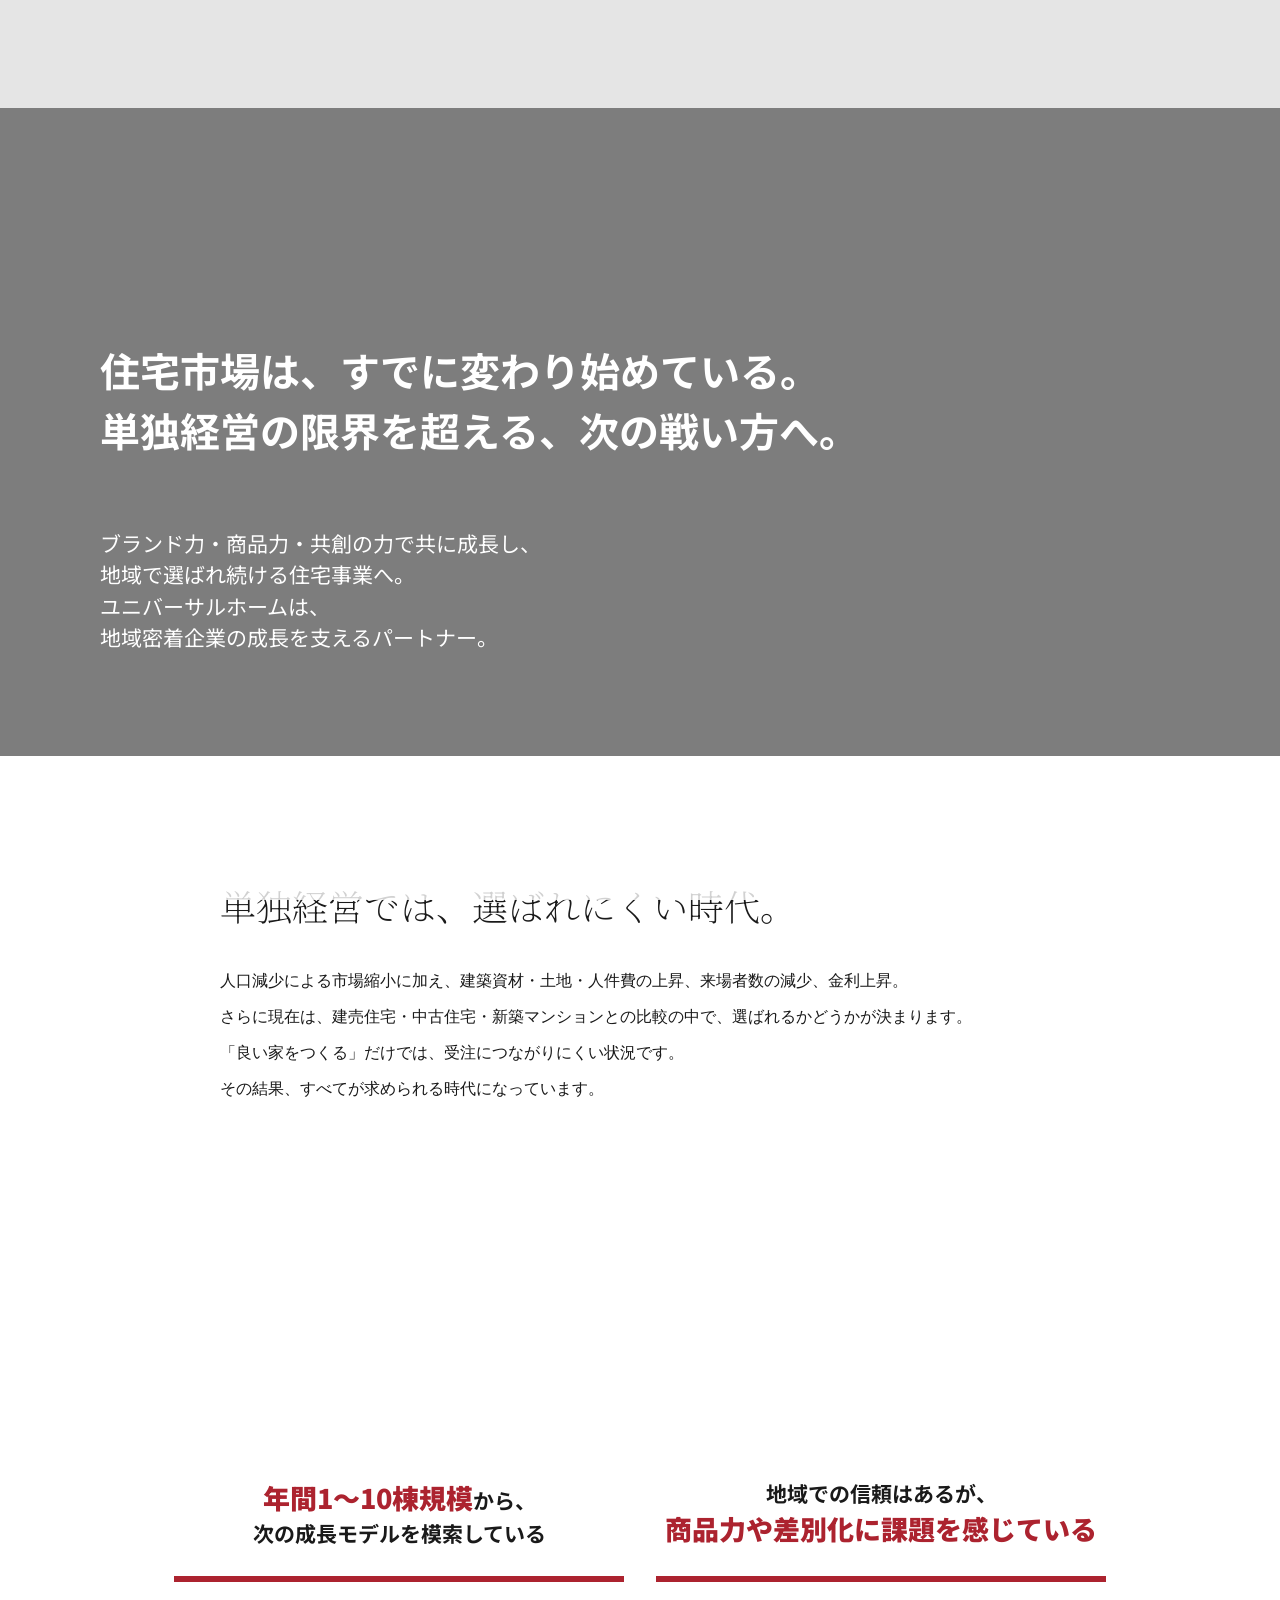
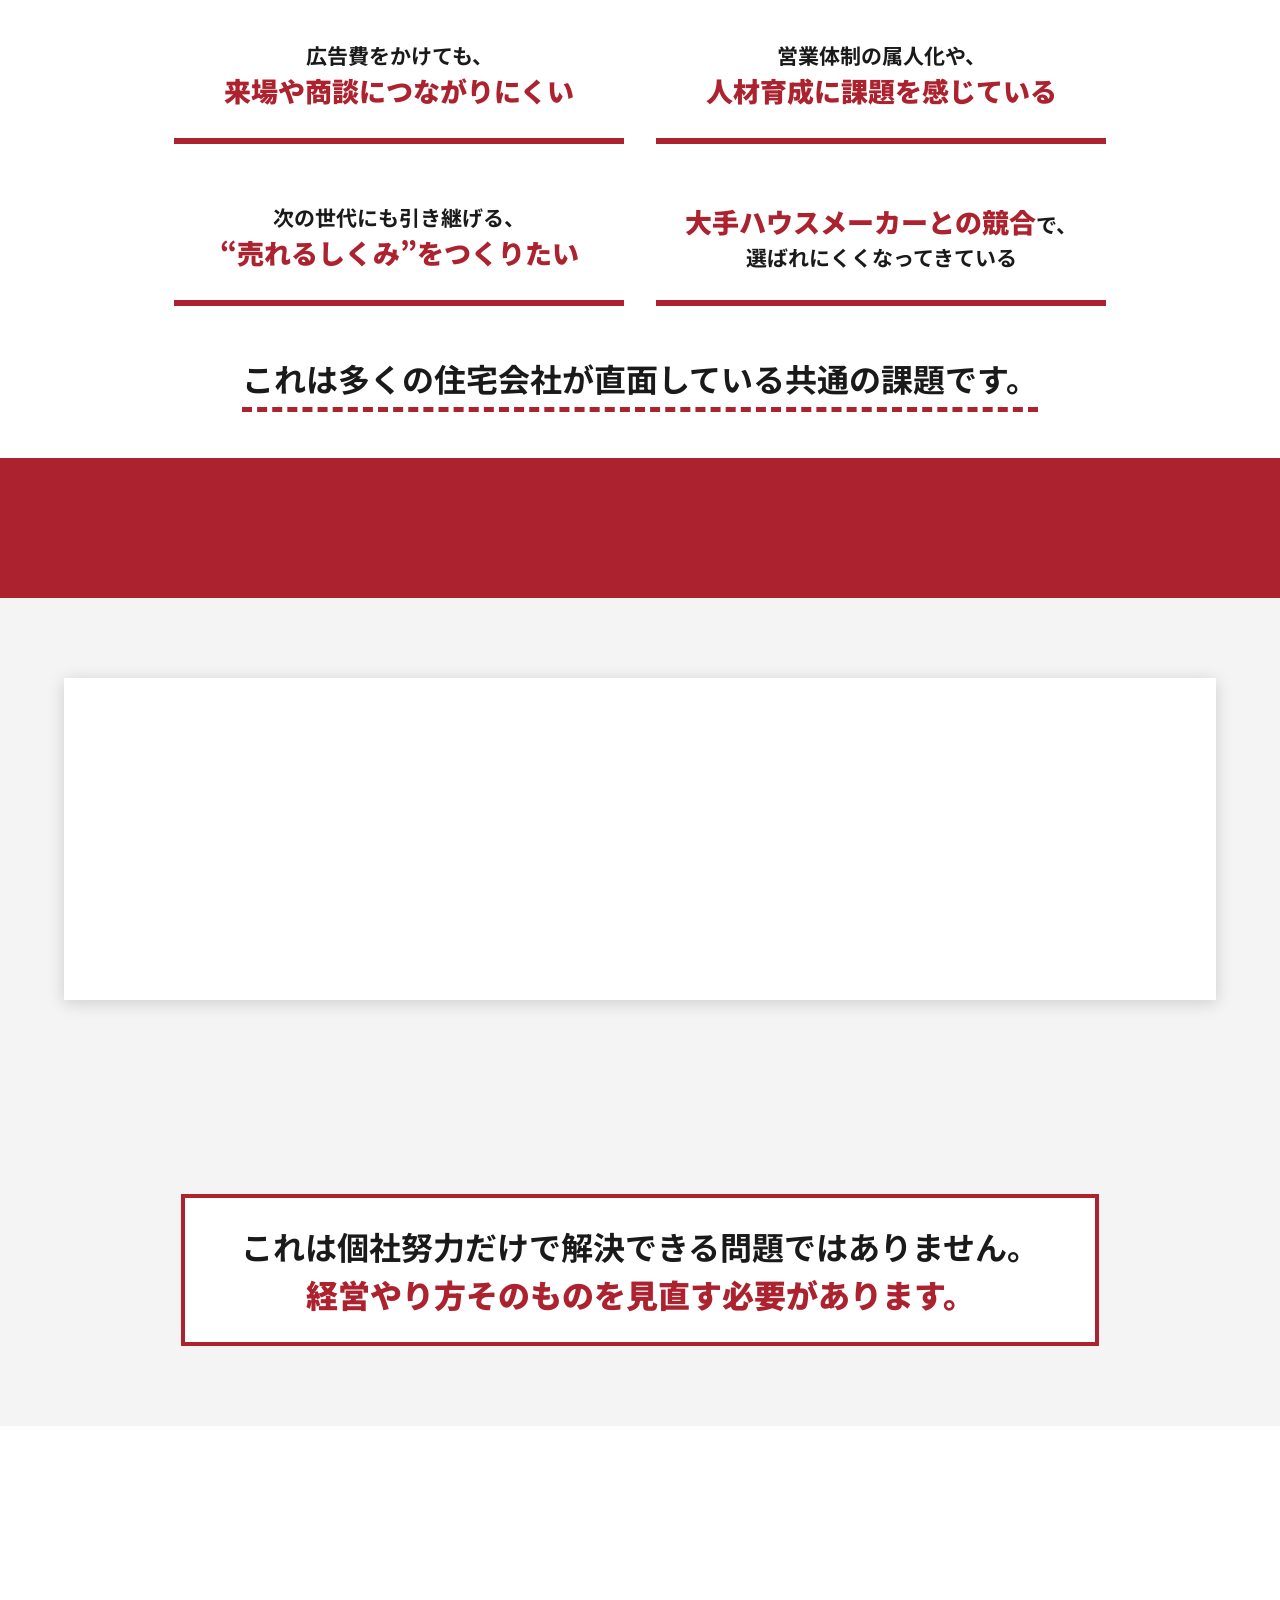
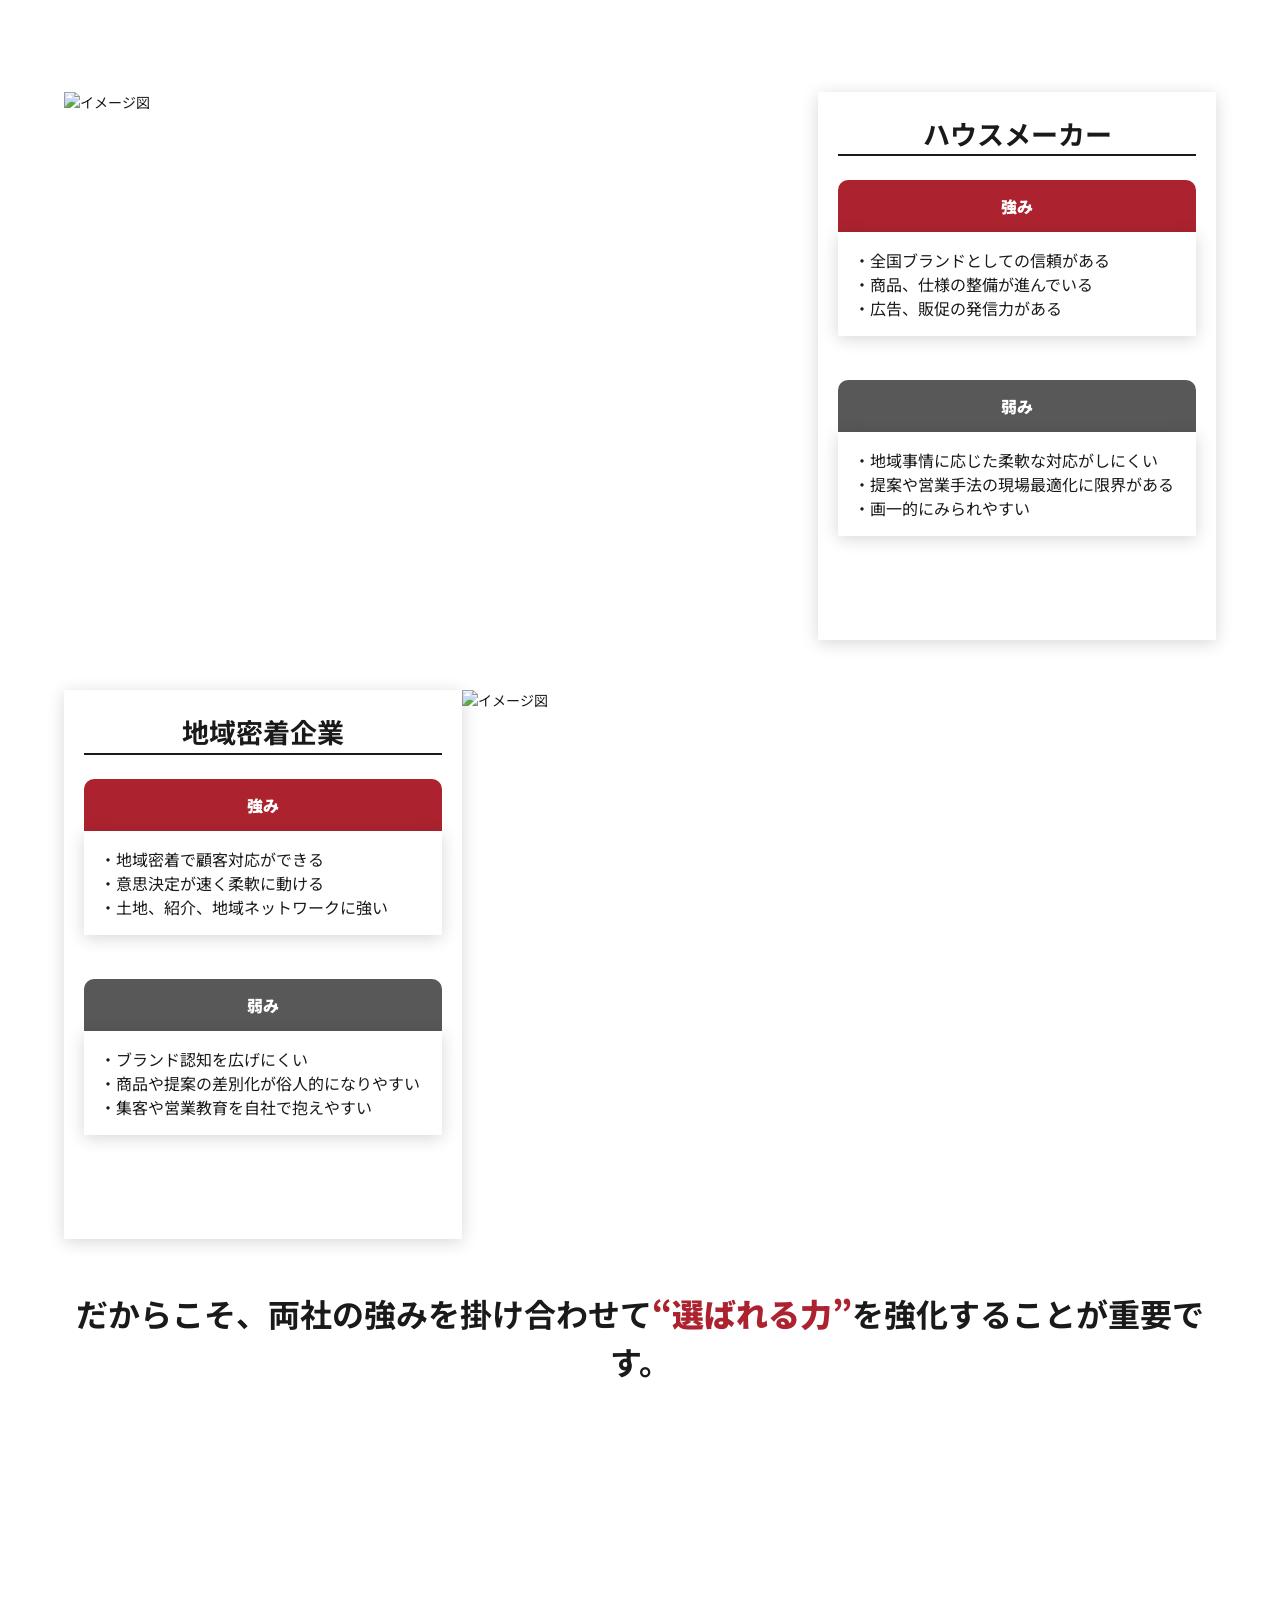
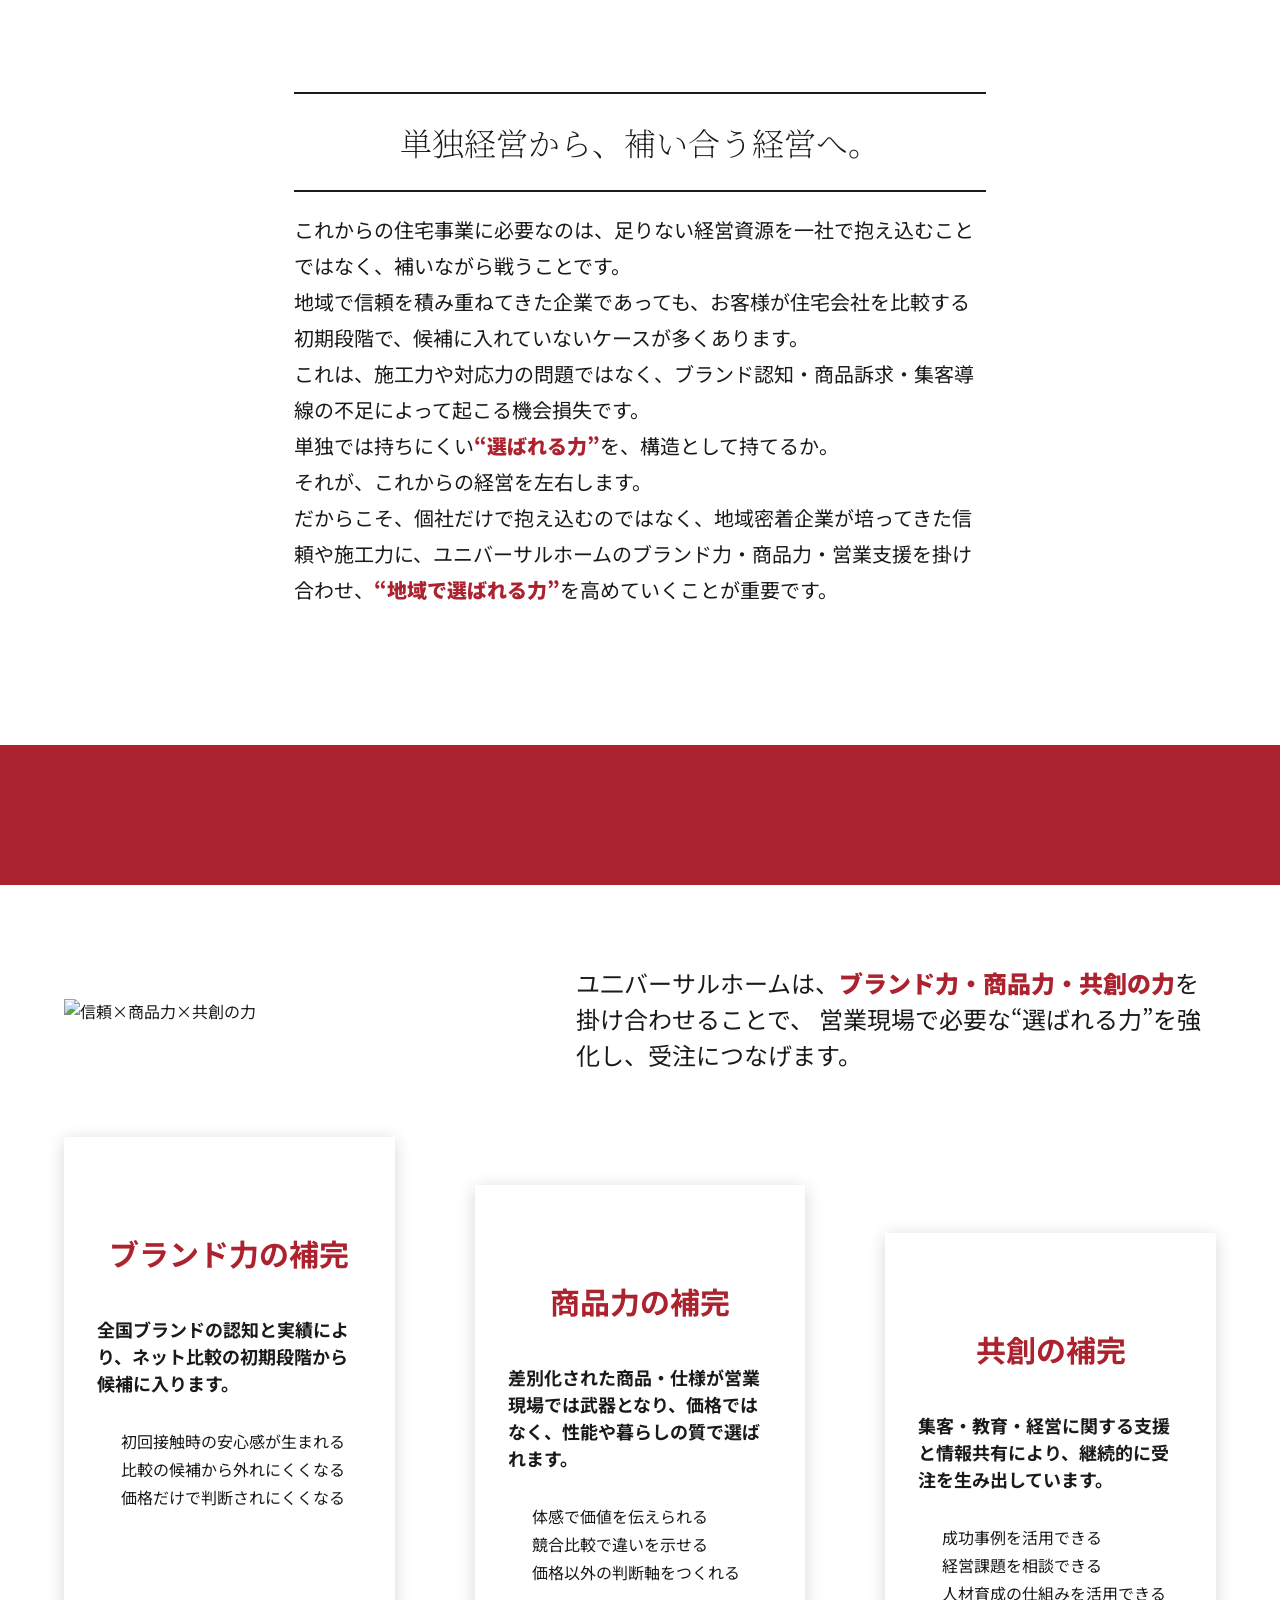
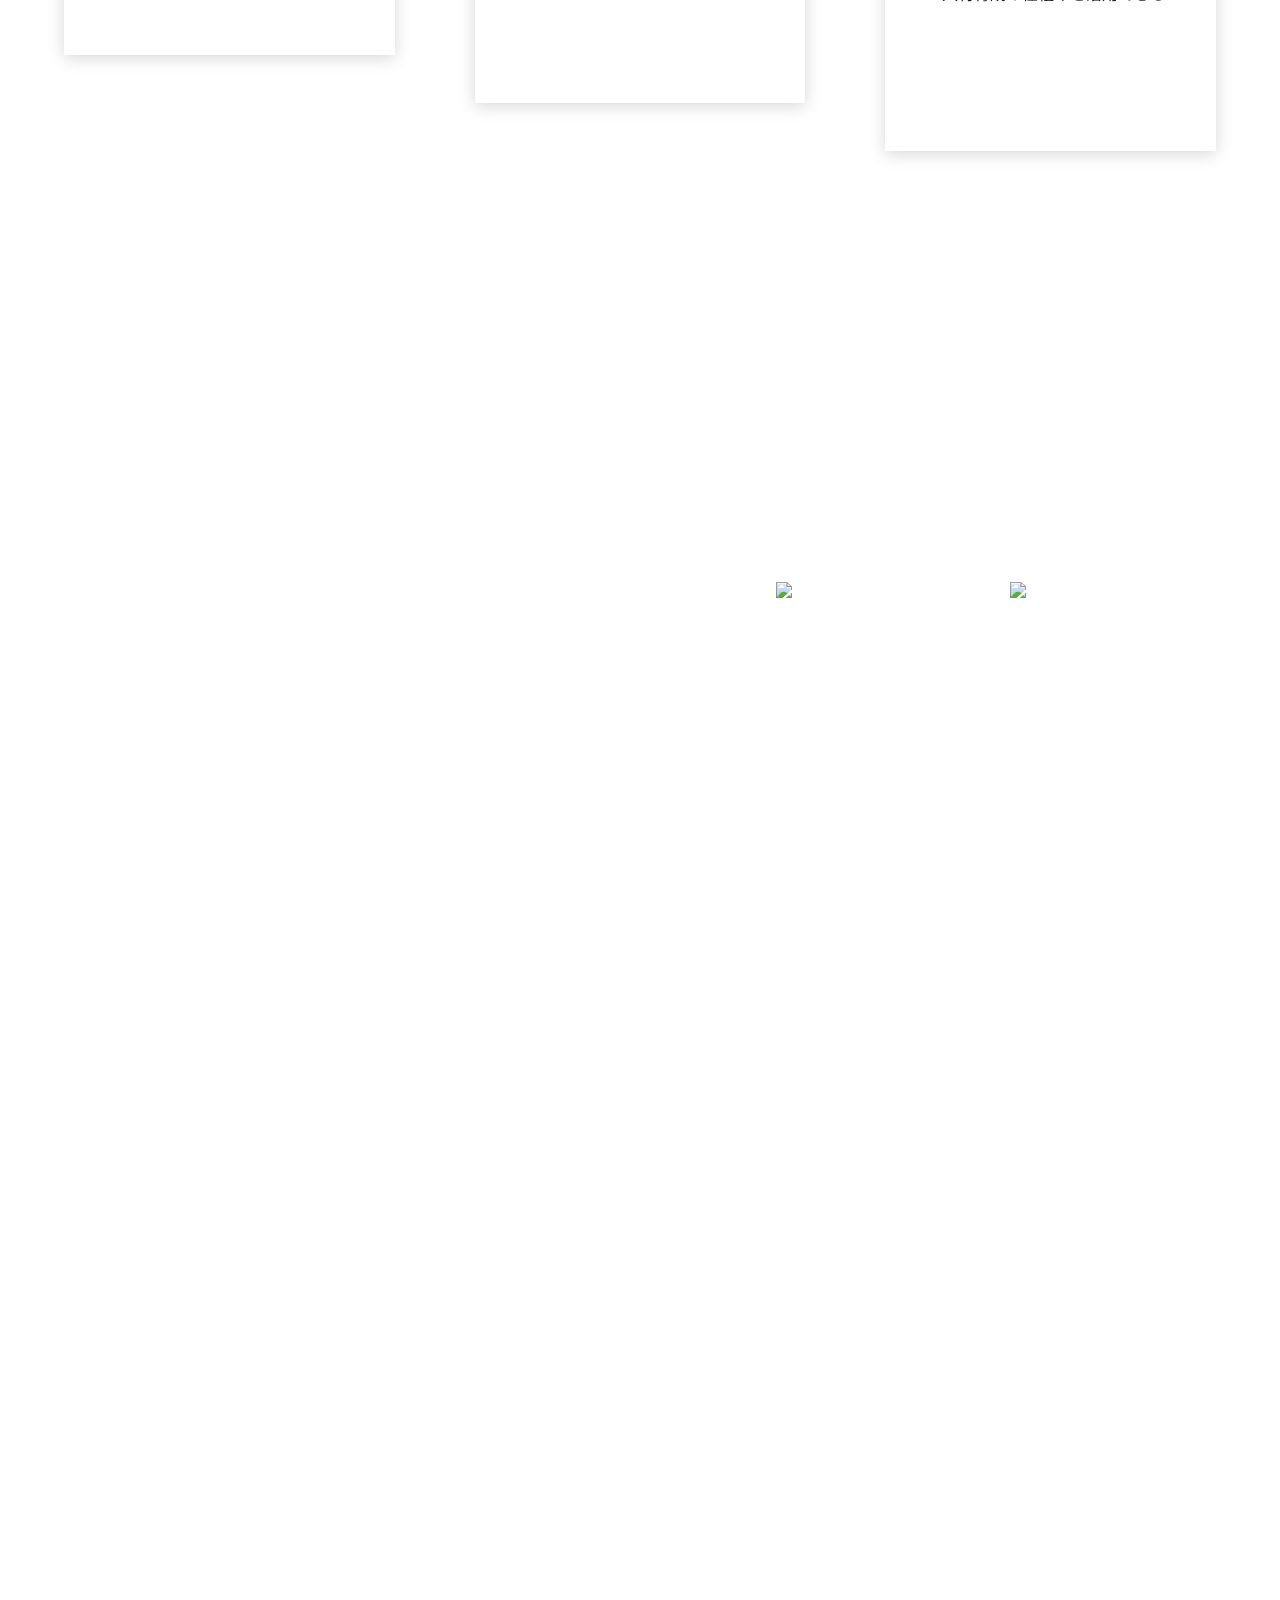
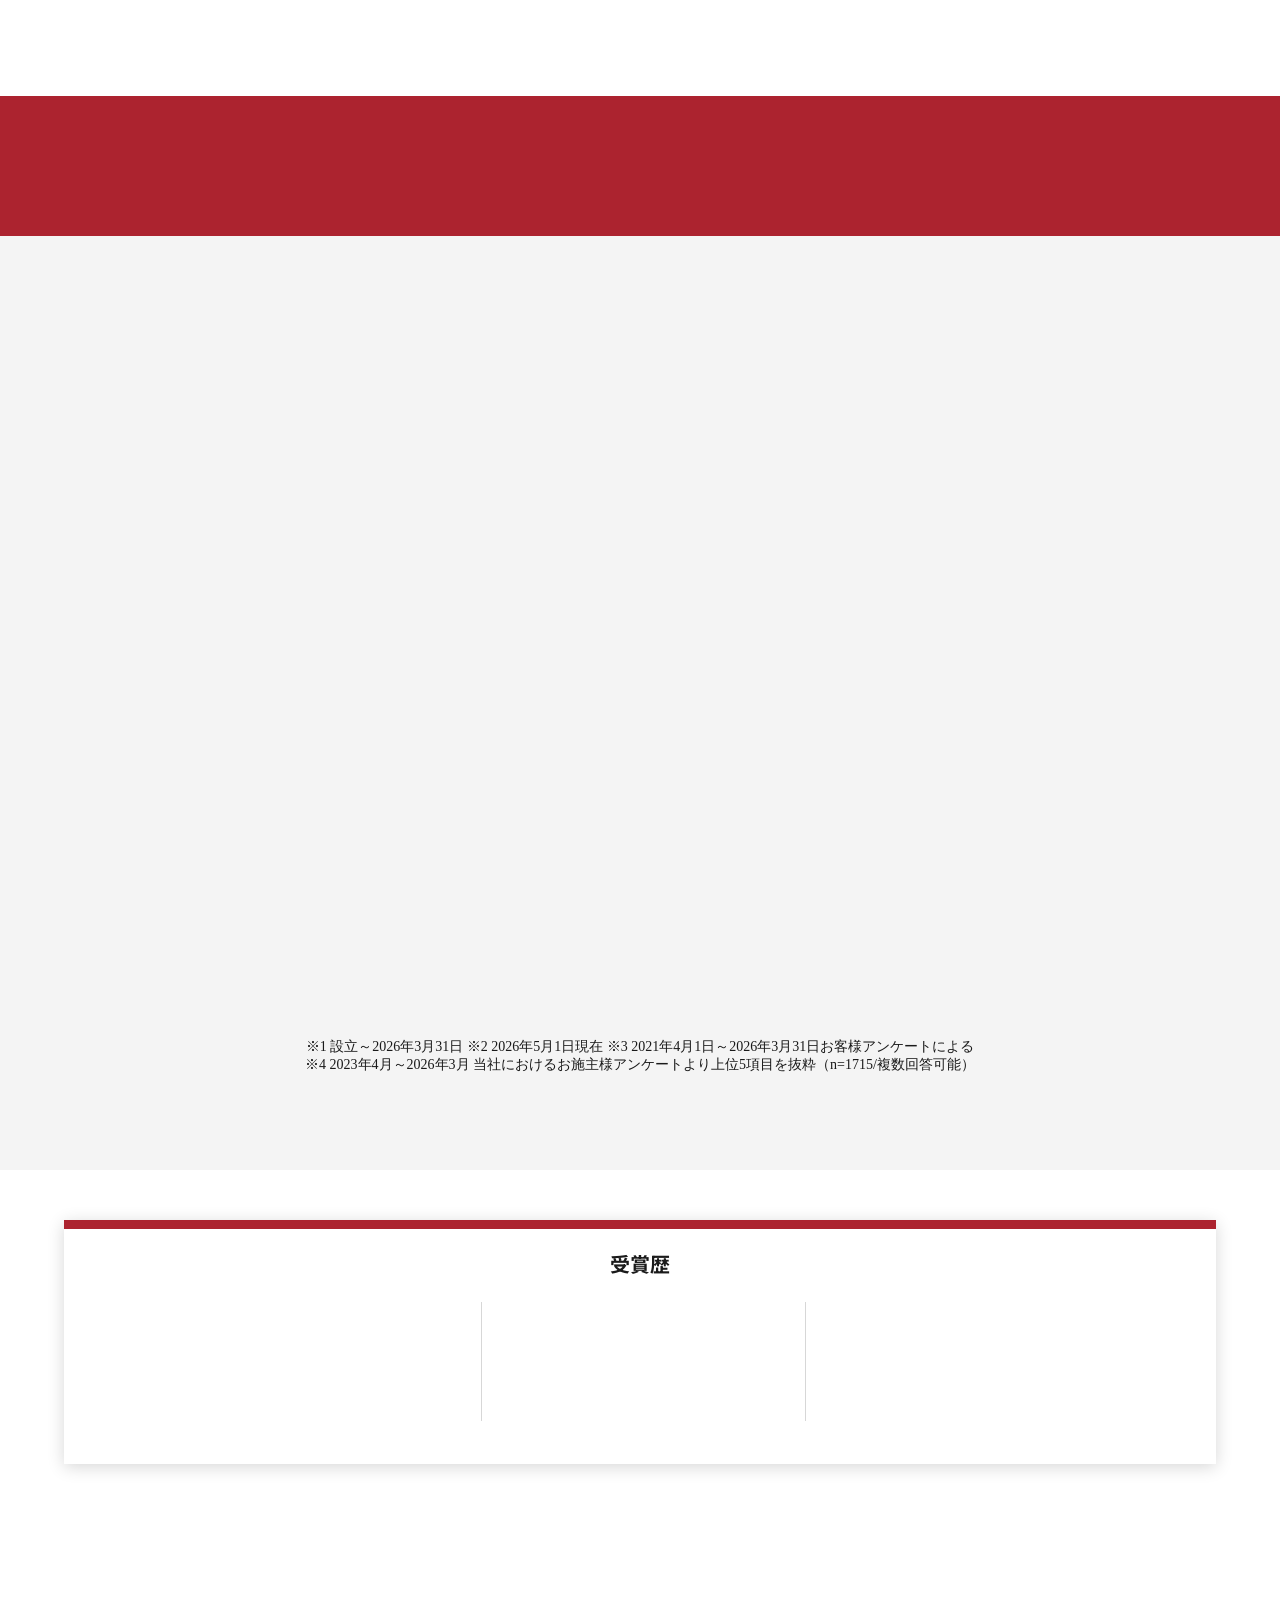
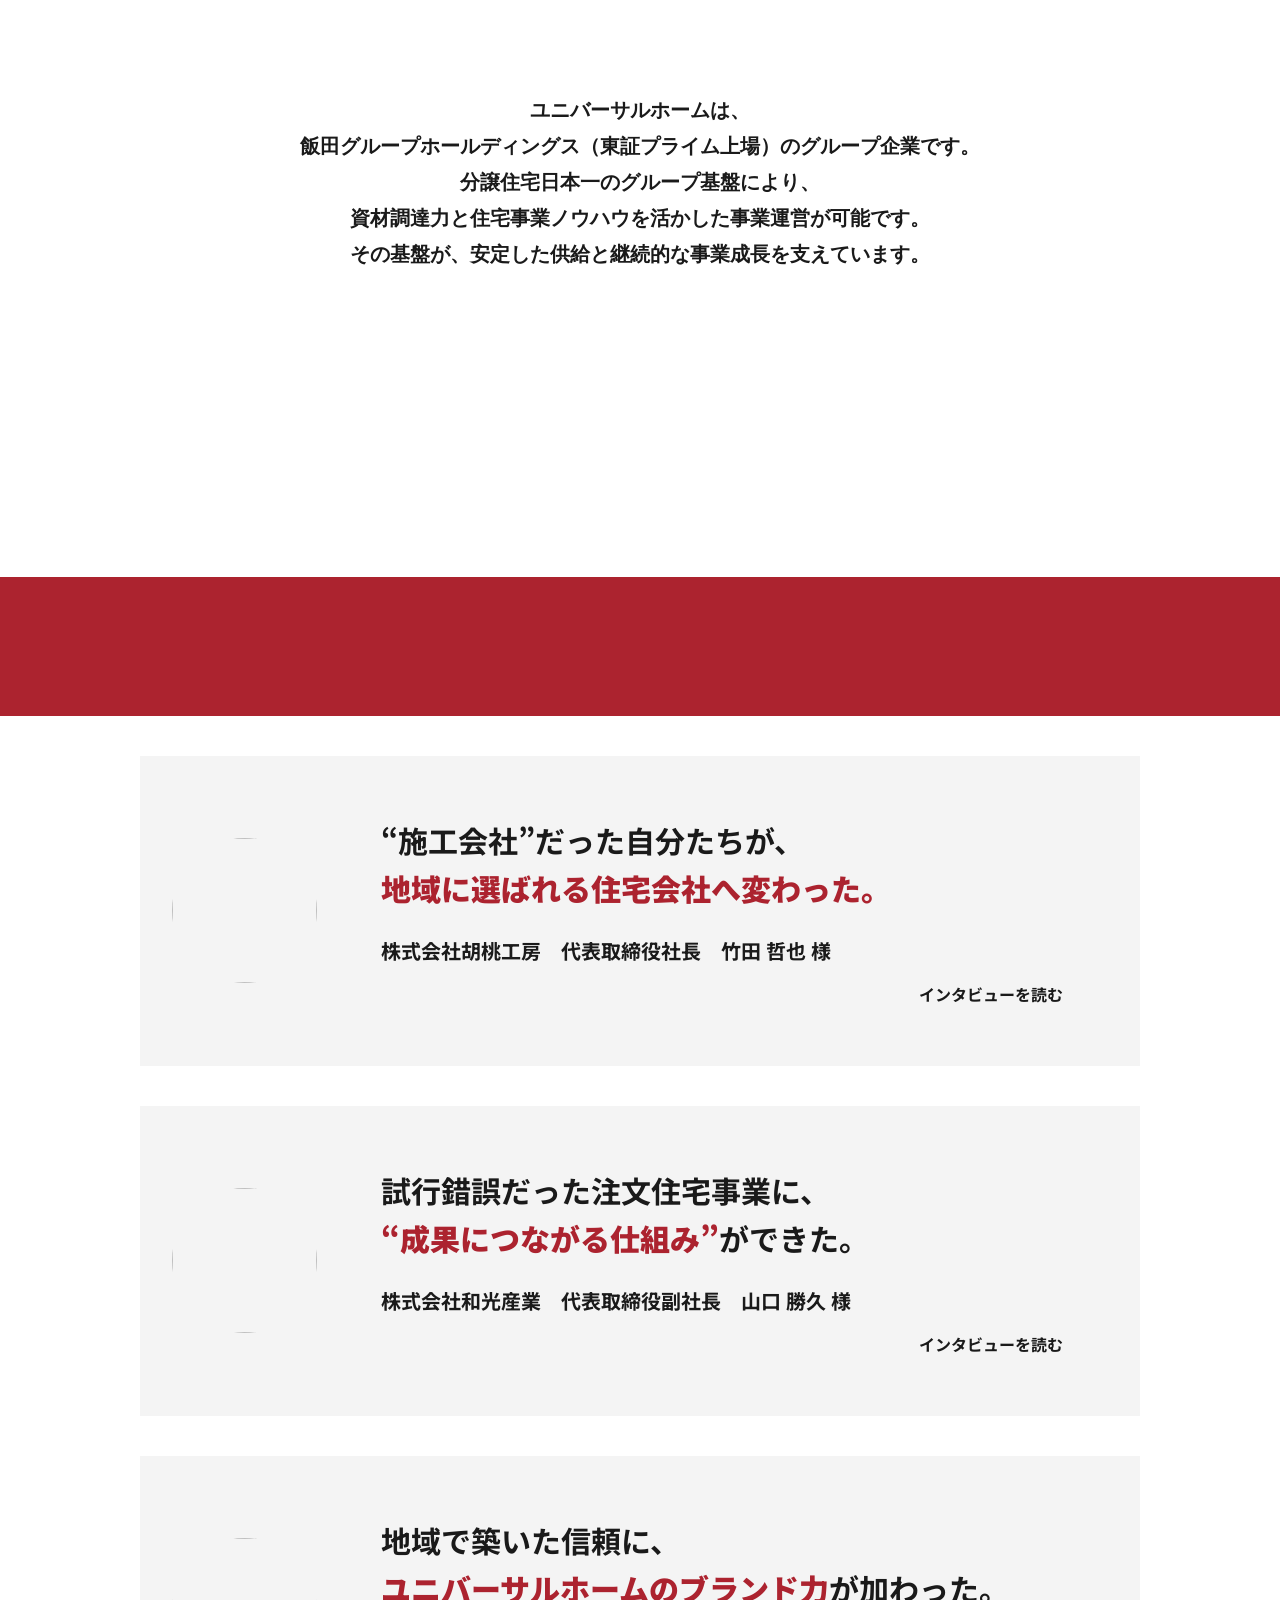
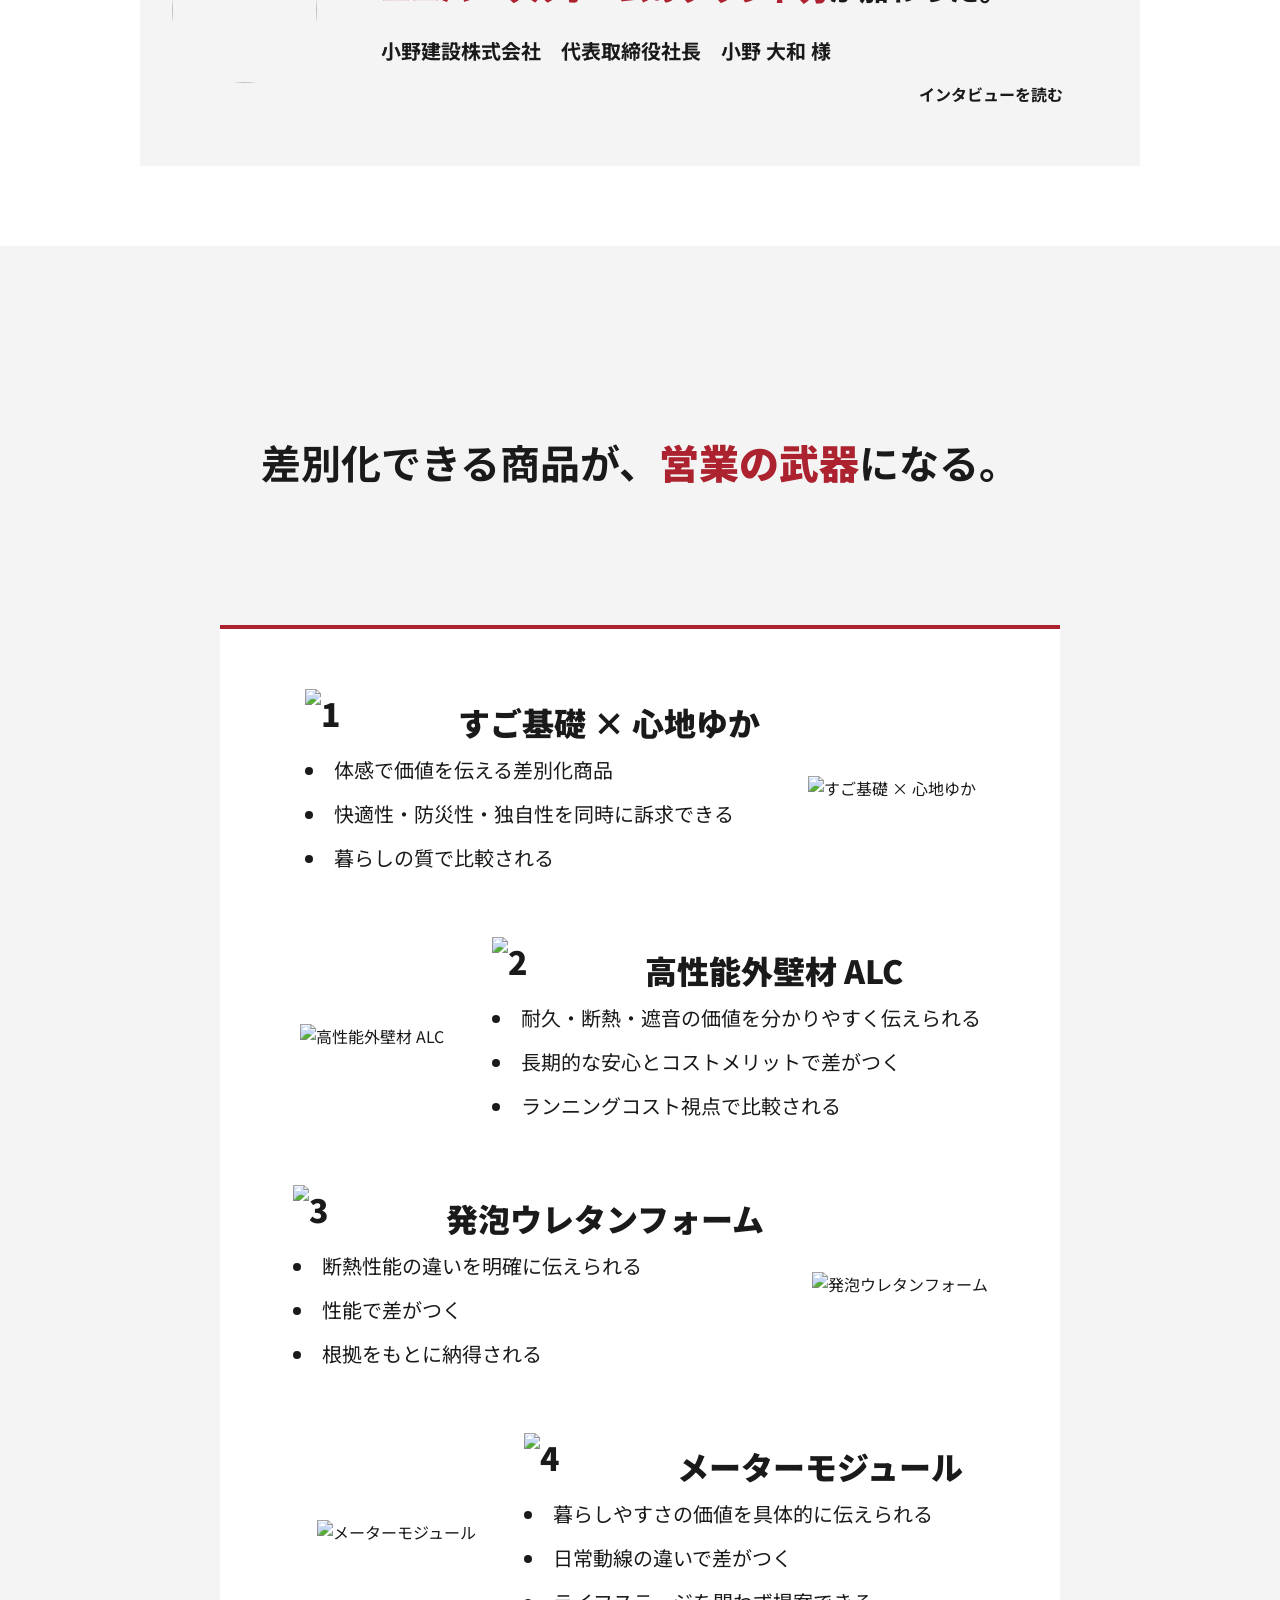
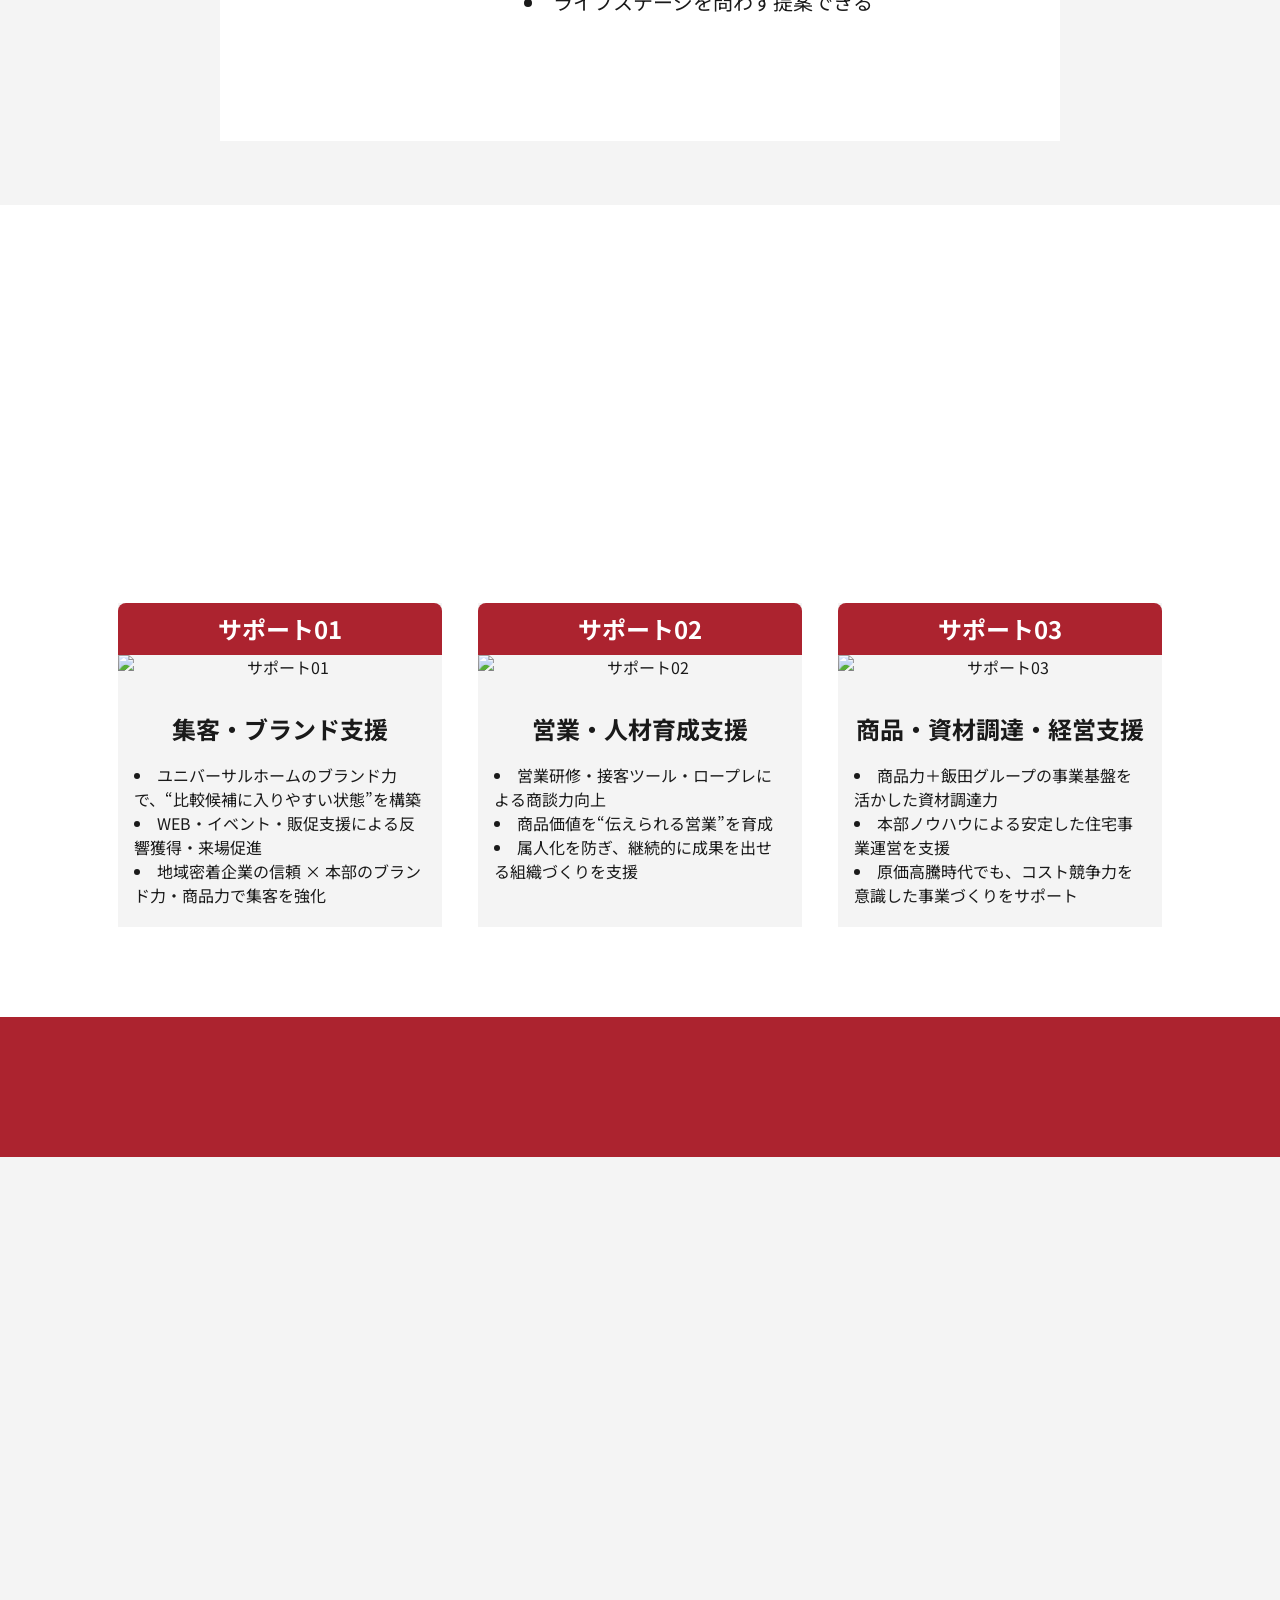
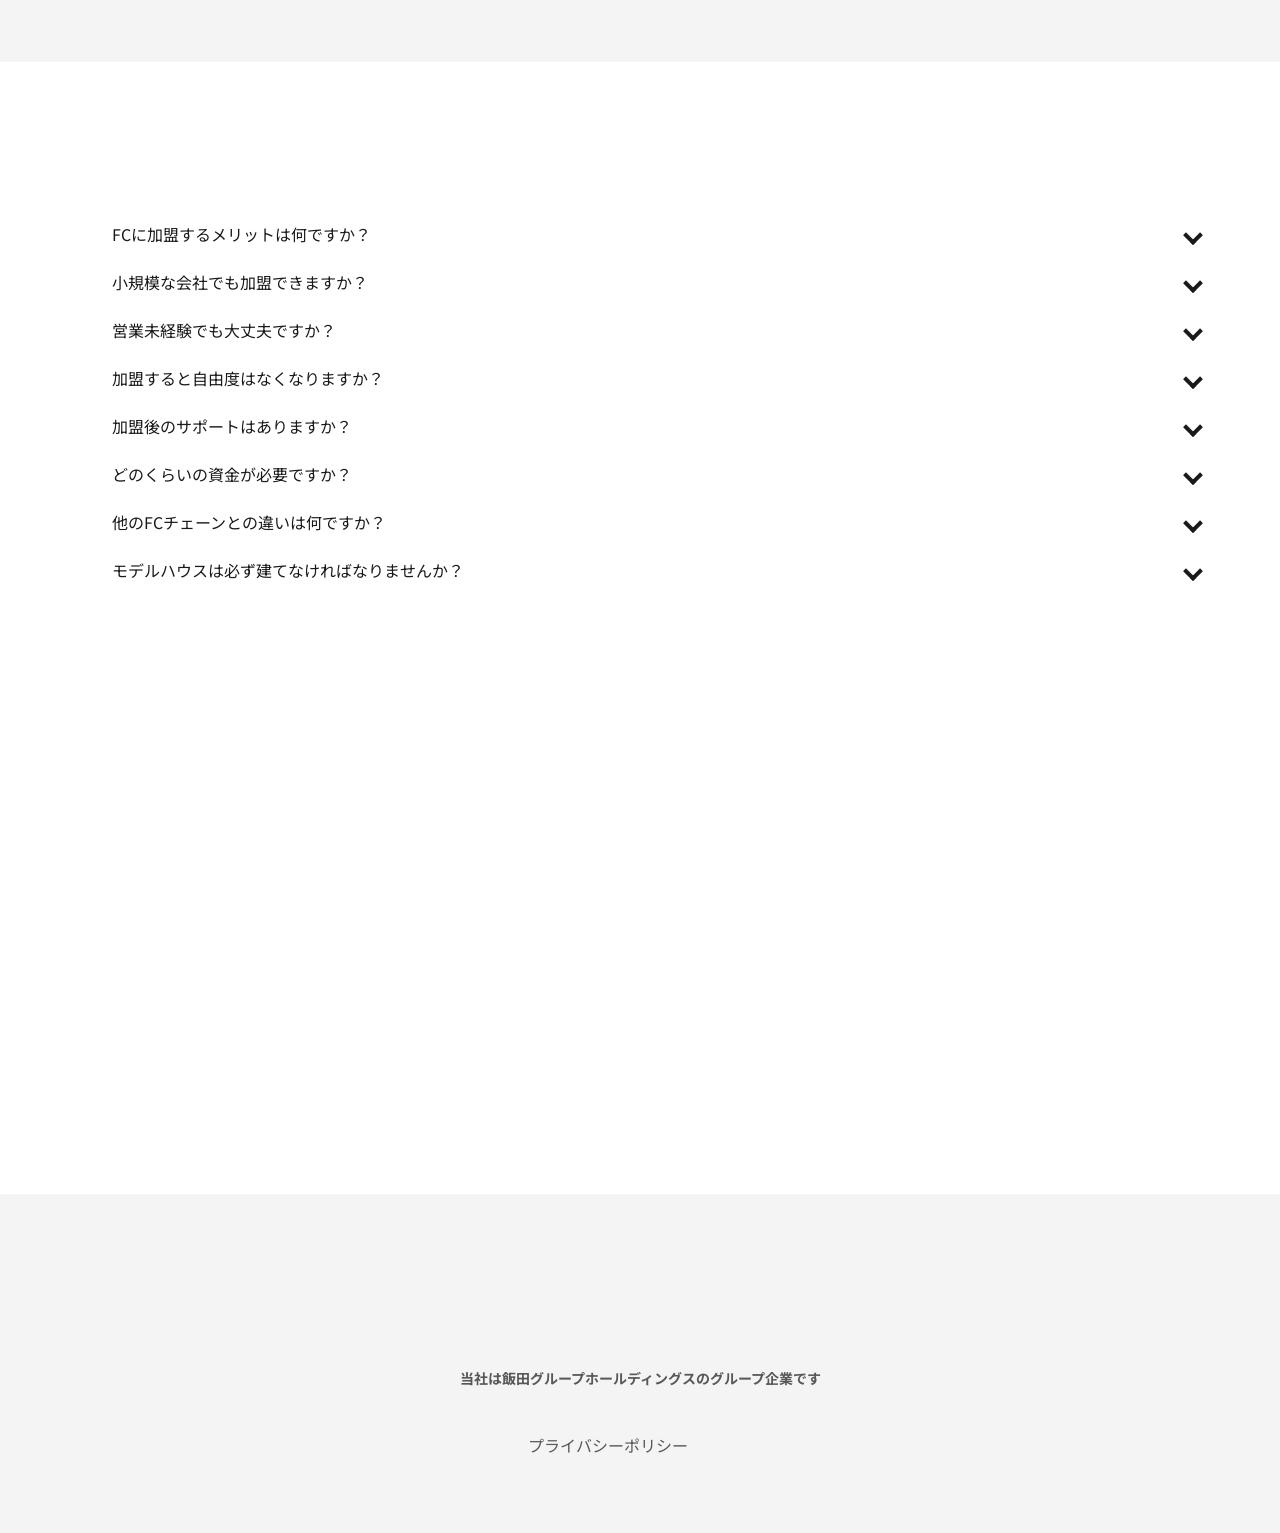
==== index.html @ 4af21d7e "Add files via upload" ====
<!doctype html>
<html lang="ja">

<head>
    <meta charset="UTF-8">
    <meta name="viewport" content="width=device-width, initial-scale=1.0">
    <title>注文住宅FC加盟募集 | ユニバーサルホーム</title>
    <meta name="description" content="ユニバーサルホームFC加盟法人募集。商品力・ブランド力・本部支援により、地域工務店・建設会社の注文住宅事業を支援します。資料請求・個別相談はこちら。">
    <meta property="og:locale" content="ja_JP">
    <meta property="og:title" content="ユニバーサルホームFC加盟法人募集 | 注文住宅事業の成長を支援">
    <meta property="og:description" content="単独経営から、補い合う経営へ。ユニバーサルホームのFCモデルで、地域に選ばれる注文住宅事業へ。">
    <meta property="og:type" content="website">
    <!--// 以下、本番アップ時に置換必須 //-->
    <meta property="og:url" content="https://www.universalhome-fcpartner.co.jp/">
    <meta property="og:image" content="https://www.universalhome-fcpartner.co.jp/img/ogp.jpg">
    <!--// 以上 //-->
    <meta property="og:site_name" content="ユニバーサルホーム FC加盟法人募集">
    <meta name="twitter:card" content="summary_large_image">
    <link rel="icon" href="./favicon.ico" type="image/x-icon">
    <link rel="stylesheet" href="./css/reset.min.css">
    <link rel="stylesheet" href="./css/style.css">
    <link rel="stylesheet" href="./css/page.css">
    <link rel="preconnect" href="https://fonts.googleapis.com">
    <link rel="preconnect" href="https://fonts.gstatic.com" crossorigin>
    <link href="https://fonts.googleapis.com/css2?family=Noto+Sans+JP:wght@200;400;700;900&display=swap"
        rel="stylesheet">
    <link href="https://fonts.googleapis.com/css2?family=Noto+Serif+JP:wght@200;400;700&display=swap" rel="stylesheet">

</head>

<body>
    <section class="hero">
        <video class="hero__video" autoplay muted loop playsinline>
            <source src="./img/movie.mp4" type="video/mp4">
        </video>
        <div class="m-container">
            <h1 class="hero__title">ユニバーサルホーム FC加盟法人募集</h1>
            <h2 class="hero__subtitle">住宅市場は、すでに変わり始めている。<br>単独経営の限界を超える、次の戦い方へ。</h2>
            <p class="hero__description">ブランド力・商品力・共創の力で共に成長し、<br>地域で選ばれ続ける住宅事業へ。</p>
            <p class="hero__description">ユニバーサルホームは、<br>地域密着企業の成長を支えるパートナー。</p>
        </div>
    </section>

    <section class="market">
        <div class="m-container">
            <h2 class="market__title">単独経営では、選ばれにくい時代。</h2>
            <div class="market__body">
                <p class="market__description">人口減少による市場縮小に加え、建築資材・土地・人件費の上昇、来場者数の減少、金利上昇。</p>
                <p class="market__description">さらに現在は、建売住宅・中古住宅・新築マンションとの比較の中で、選ばれるかどうかが決まります。</p>
                <p class="market__description">「良い家をつくる」だけでは、受注につながりにくい状況です。</p>
                <p class="market__description">その結果、すべてが求められる時代になっています。</p>

            </div>
        </div>
    </section>

    <section class="challenges">
        <div class="l-container">
            <h2 class="challenges__title">このような状況に直面していませんか？</h2>
            <ul class="challenges__list">
                <li class="challenges__item"><strong
                        class="challenges__emphasis">年間1～10棟規模</strong>から、<br>次の成長モデルを模索している</li>
                <li class="challenges__item">地域での信頼はあるが、<br><strong
                        class="challenges__emphasis">商品力や差別化に課題を感じている</strong></li>
                <li class="challenges__item">広告費をかけても、<br><strong class="challenges__emphasis">来場や商談につながりにくい</strong>
                </li>
                <li class="challenges__item">営業体制の属人化や、<br><strong class="challenges__emphasis">人材育成に課題を感じている</strong>
                </li>
                <li class="challenges__item">次の世代にも引き継げる、<br><strong
                        class="challenges__emphasis">“売れるしくみ”をつくりたい</strong></li>
                <li class="challenges__item"><strong
                        class="challenges__emphasis">大手ハウスメーカーとの競合</strong>で、<br>選ばれにくくなってきている</li>
            </ul>
            <h3 class="challenges__subtitle">これは多くの住宅会社が直面している共通の課題です。</h3>
        </div>
    </section>

    <section class="limitations">
        <h2 class="limitations__title red_title">一社で“すべてを担う経営”では<strong
                class="limitations__heading__emphasis">限界がある。</strong></h2>
        <div class="m-container">
            <div class="s-container">
                <ul class="limitations__list">
                    <li class="limitations__item one">来場者数の減少</li>
                    <li class="limitations__item two">広告費の上昇</li>
                    <li class="limitations__item three">契約率の悪化</li>
                    <li class="limitations__item four">資材価格の高騰</li>
                </ul>
            </div>
            <p class="limitations__arrow">▼</p>
            <p class="limitations__description">これは個社努力だけで解決できる問題ではありません。<br><strong
                    class="limitations__emphasis">経営やり方そのものを見直す必要があります。</strong></p>
        </div>
    </section>

    <section class="comparison">
        <div class="m-container">
            <h2 class="comparison__title">個社の強みだけではなく、外部の仕組みやノウハウを掛け合わせる時代へ</h2>
            <div class="comparison__row comparison__row--maker">
                <img src="./img/comparison01.jpg" alt="イメージ図" class="comparison__image">
                <div class="s-container">
                    <div class="comparison__group comparison__group--house-maker">
                        <h3 class="comparison__group-title">ハウスメーカー</h3>

                        <div class="comparison__box comparison__box--strength">
                            <h4 class="comparison__box-title">強み</h4>

                            <ul class="comparison__list">
                                <li class="comparison__item">・全国ブランドとしての信頼がある</li>
                                <li class="comparison__item">・商品、仕様の整備が進んでいる</li>
                                <li class="comparison__item">・広告、販促の発信力がある</li>
                            </ul>
                        </div>

                        <div class="comparison__box comparison__box--weakness">
                            <h4 class="comparison__box-title">弱み</h4>

                            <ul class="comparison__list">
                                <li class="comparison__item">・地域事情に応じた柔軟な対応がしにくい</li>
                                <li class="comparison__item">・提案や営業手法の現場最適化に限界がある</li>
                                <li class="comparison__item">・画一的にみられやすい</li>
                            </ul>
                        </div>
                    </div>
                </div>
            </div>
            <div class="comparison__row comparison__row--builder">
                <img src="./img/comparison02.jpg" alt="イメージ図" class="comparison__image">
                <div class="s-container">
                    <div class="comparison__group comparison__group--local-builder">
                        <h3 class="comparison__group-title">地域密着企業</h3>

                        <div class="comparison__box comparison__box--strength">
                            <h4 class="comparison__box-title">強み</h4>

                            <ul class="comparison__list">
                                <li class="comparison__item">・地域密着で顧客対応ができる</li>
                                <li class="comparison__item">・意思決定が速く柔軟に動ける</li>
                                <li class="comparison__item">・土地、紹介、地域ネットワークに強い</li>
                            </ul>
                        </div>

                        <div class="comparison__box comparison__box--weakness">
                            <h4 class="comparison__box-title">弱み</h4>

                            <ul class="comparison__list">
                                <li class="comparison__item">・ブランド認知を広げにくい</li>
                                <li class="comparison__item">・商品や提案の差別化が俗人的になりやすい</li>
                                <li class="comparison__item">・集客や営業教育を自社で抱えやすい</li>
                            </ul>
                        </div>
                    </div>
                </div>
            </div>
            <h2 class="comparison__conclusion">だからこそ、両社の強みを掛け合わせて<strong
                    class="comparison__conclusion__emphasis">“選ばれる力”</strong>を強化することが重要です。</h2>
        </div>
    </section>

    <section class="cooperation">
        <div class="m-container">
            <h2 class="cooperation__title">単独経営から、補い合う経営へ。</h2>
            <p class="cooperation__description">これからの住宅事業に必要なのは、足りない経営資源を一社で抱え込むことではなく、補いながら戦うことです。</p>
            <p class="cooperation__description">地域で信頼を積み重ねてきた企業であっても、お客様が住宅会社を比較する初期段階で、候補に入れていないケースが多くあります。</p>
            <p class="cooperation__description">これは、施工力や対応力の問題ではなく、ブランド認知・商品訴求・集客導線の不足によって起こる機会損失です。</p>
            <p class="cooperation__description">単独では持ちにくい<strong
                    class="cooperation__description__emphasis">“選ばれる力”</strong>を、構造として持てるか。</p>
            <p class="cooperation__description">それが、これからの経営を左右します。</p>
            <p class="cooperation__description">
                だからこそ、個社だけで抱え込むのではなく、地域密着企業が培ってきた信頼や施工力に、ユニバーサルホームのブランド力・商品力・営業支援を掛け合わせ、<strong
                    class="cooperation__description__emphasis">“地域で選ばれる力”</strong>を高めていくことが重要です。</p>
        </div>
    </section>

    <section class="orders">
        <h2 class="orders__title red_title">営業力をブランド力×商品力×共創の力で補完し、受注につなげる。</h2>
        <div class="m-container">
            <div class="orders__wrapper">
                <img src="./img/orders01.jpg" alt="信頼×商品力×共創の力" class="orders__image">
                <p class="orders__description">ユ二バーサルホームは、<strong
                        class="orders__emphasis">ブランド力・商品力・共創の力</strong>を掛け合わせることで、 営業現場で必要な“選ばれる力”を強化し、受注につなげます。</p>
            </div>
            <div class="s-container">
                <div class="orders__block orders__block--confidence">
                    <h3 class="orders__block-title">ブランド力の補完</h3>

                    <p class="orders__block-description">全国ブランドの認知と実績により、ネット比較の初期段階から候補に入ります。</p>

                    <ul class="orders__list">
                        <li class="orders__item">初回接触時の安心感が生まれる</li>
                        <li class="orders__item">比較の候補から外れにくくなる</li>
                        <li class="orders__item">価格だけで判断されにくくなる</li>
                    </ul>
                </div>

                <div class="orders__block orders__block--product-appeal">
                    <h3 class="orders__block-title">商品力の補完</h3>

                    <p class="orders__block-description">差別化された商品・仕様が営業現場では武器となり、価格ではなく、性能や暮らしの質で選ばれます。</p>

                    <ul class="orders__list">
                        <li class="orders__item">体感で価値を伝えられる</li>
                        <li class="orders__item">競合比較で違いを示せる</li>
                        <li class="orders__item">価格以外の判断軸をつくれる</li>
                    </ul>
                </div>

                <div class="orders__block orders__block--co-creation">
                    <h3 class="orders__block-title">共創の補完</h3>

                    <p class="orders__block-description">集客・教育・経営に関する支援と情報共有により、継続的に受注を生み出しています。</p>

                    <ul class="orders__list">
                        <li class="orders__item">成功事例を活用できる</li>
                        <li class="orders__item">経営課題を相談できる</li>
                        <li class="orders__item">人材育成の仕組みを活用できる</li>
                    </ul>
                </div>
            </div>
        </div>
    </section>

    <section class="results">
        <h2 class="results__title">強みを掛け合わせ、成果につなげる。</h2>
        <div class="m-container">
            <div class="results__text">

                <p class="results__description">住宅市場が厳しさを増す中で必要なのは、精神論ではなく、再現性のある仕組みです。</p>
                <p class="results__description">ユニバーサルホームは、本部がすべてを指示する仕組みではありません。</p>
                <p class="results__description">一方で、加盟企業に任せきりにする仕組みでもありません。</p>
                <p class="results__description">本部が提供すべきものは提供し、地域で磨くべきものは、加盟企業と共に高めていく。</p>
                <p class="results__description">それぞれの役割を明確にし、強みを掛け合わせながら、継続的に成果を生み出していきます。</p>
                <p class="results__description">その結果、加盟企業ごとに成果の再現性を高めていきます。</p>
            </div>

            <div class="results__photo">
                <div class="results__person">
                    <img src="./img/miura.png" class="results__person-image" alt="株式会社ユニバーサルホーム 代表取締役 三浦 亨">
                </div>

                <div class="results__person">
                    <img src="./img/watanabe.png" class="results__person-image" alt="株式会社ユニバーサルホーム 取締役 FC本部長 渡邉 雄士">
                </div>
            </div>
        </div>
    </section>

    <section class="management">
        <div class="m-container">
            <h2 class="management__title">安定して受注できる経営へ。</h2>
            <div class="management__features">
                <div class="management__feature">
                    <h3 class="management__feature-title">集客</h3>
                    <p class="management__feature-description">比較の初期段階で候補に入ります。</p>
                </div>

                <div class="management__feature">
                    <h3 class="management__feature-title">営業</h3>
                    <p class="management__feature-description">価格競争に頼らず受注につながります。</p>
                </div>

                <div class="management__feature">
                    <h3 class="management__feature-title">組織</h3>
                    <p class="management__feature-description">属人化しない営業体制を構築します。</p>
                </div>
            </div>
        </div>
    </section>

    <section class="performance">
        <h2 class="performance__title red_title">加盟後の成果を支える実績</h2>
        <div class="m-container">
            <h3 class="performance__subtitle">全国の加盟店とともに、注文住宅事業を展開しています。</h3>

            <div class="s-container">
                    <div class="performance__card performance__card--results_1">
                        <h4 class="performance__card-heading">累計引き渡し棟数</h4>
                        <p class="performance__card-value"><strong class="performance__card-number">52,403</strong>棟</p>
                    </div>

                    <div class="performance__card performance__card--results_2">
                        <h4 class="performance__card-heading">創業</h4>
                        <p class="performance__card-value"><strong class="performance__card-number">31</strong>年<br><small class="performance__card-note">（設立～2026年3月31日）</small></p>
                    </div>

                    <div class="performance__card performance__card--results_3">
                        <h4 class="performance__card-heading">営業担当者の満足度</h4>
                        <p class="performance__card-value"><strong class="performance__card-number">97.1</strong>%</p>
                        <h4 class="performance__card-heading">工務担当者の満足度</h4>
                        <p class="performance__card-value"><strong class="performance__card-number">96.4</strong>%</p>
                    </div>

                    <div class="performance__card performance__card--results_4">
                        <h4 class="performance__card-heading">ユニバーサルホームを選んだ理由</h4>
                        <h5 class="performance__card-heading">すご基礎×心地ゆか</h5>
                        <p class="performance__card-value">815</p>
                        <h5 class="performance__card-heading">営業担当</h5>
                        <p class="performance__card-value">707</p>
                        <h5 class="performance__card-heading">災害に強い</h5>
                        <p class="performance__card-value">453</p>
                        <h5 class="performance__card-heading">価格</h5>
                        <p class="performance__card-value">353</p>
                        <h5 class="performance__card-heading">ALC</h5>
                        <p class="performance__card-value">332</p>
                    </div>

                </div>
                <p class="performance__footnote pc">※1 設立～2026年3月31日 ※2 2026年5月1日現在 ※3 2021年4月1日～2026年3月31日お客様アンケートによる<br>※4 2023年4月～2026年3月 当社におけるお施主様アンケートより上位5項目を抜粋（n=1715/複数回答可能）</p>
                <p class="performance__footnote sp">※1 設立～2026年3月31日 ※2 2026年5月1日現在<br>※3 2021年4月1日～2026年3月31日お客様アンケートによる<br>※4 2023年4月～2026年3月 当社におけるお施主様アンケートより上位5項目を抜粋（n=1715/複数回答可能）</p>
        </div>
    </section>

    <section class="award">
            <div class="m-container">
                <div class="award__card">
                    <h4 class="award__card-title">受賞歴</h4>
                    <ul class="award__list">
                        <li class="award__item award__result-gooddesign">グッドデザイン賞</li>
                        <li class="award__item award__result-kidsdesign">キッズデザイン賞</li>
                        <li class="award__item award__result-japan">ジャパン・レジリエンス・アワード2022</li>
                    </ul>
                </div>
            </div>
        </section>

        <section class="group">
            <h2 class="group__title">年間4万棟の住宅供給実績をもつ、飯田グループの経営基盤</h2>
            <div class="m-container">
                <div class="s-container">
                    <p class="group__description pc">ユニバーサルホームは、<br>飯田グループホールディングス（東証プライム上場）のグループ企業です。<br>
                        分譲住宅日本一のグループ基盤により、<br>
                        資材調達力と住宅事業ノウハウを活かした事業運営が可能です。<br>
                        その基盤が、安定した供給と継続的な事業成長を支えています。</p>
                    <p class="group__description sp">ユニバーサルホームは、<br>飯田グループホールディングス<br>（東証プライム上場）のグループ企業です。<br>
                        分譲住宅日本一のグループ基盤により、<br>
                        資材調達力と住宅事業ノウハウを<br>活かした事業運営が可能です。<br>
                        その基盤が、安定した供給と<br>継続的な事業成長を支えています。</p>
                </div>
                <p class="group__logo">飯田グループホールディングス<br>すまいーだ<br>IG - 株式会社飯田産業</p>
            </div>
        </section>

    <section class="voice">
        <h2 class="voice__title red_title">加盟企業の声</h2>
        <div class="m-container">
            <div class="voice__card open__modal" data-modal="modal-1">
                <img src="./img/takeda_square.png" class="voice___card-image">
                <div class="s-container">
                    <h3 class="voice__card-heading">“施工会社”だった自分たちが、<br><strong>地域に選ばれる住宅会社へ変わった。</strong></h3>
                    <h4 class="voice__card-title pc">株式会社胡桃工房　代表取締役社長　竹田 哲也 様</h4>
                    <h4 class="voice__card-title sp">株式会社胡桃工房<br>代表取締役社長<br>竹田 哲也 様</h4>
                    <p class="voice__card-description">インタビューを読む</p>
                </div>
            </div>

            <div class="voice__card open__modal" data-modal="modal-2">
                <img src="./img/yamaguchi_square.png" class="voice___card-image">
                <div class="s-container">
                    <h3 class="voice__card-heading">試行錯誤だった注文住宅事業に、<br><strong>“成果につながる仕組み”</strong>ができた。</h3>
                    <h4 class="voice__card-title pc">株式会社和光産業　代表取締役副社長　山口 勝久 様</h4>
                    <h4 class="voice__card-title sp">株式会社和光産業<br>代表取締役副社長<br>山口 勝久 様</h4>
                    <p class="voice__card-description">インタビューを読む</p>
                </div>
            </div>

            <div class="voice__card open__modal" data-modal="modal-3">
                <img src="./img/ono_square.png" class="voice___card-image">
                <div class="s-container">
                    <h3 class="voice__card-heading">地域で築いた信頼に、<br><strong>ユニバーサルホームのブランド力</strong>が加わった。</h3>
                    <h4 class="voice__card-title pc">小野建設株式会社　代表取締役社長　小野 大和 様</h4>
                    <h4 class="voice__card-title sp">小野建設株式会社<br>代表取締役社長<br>小野 大和 様</h4>
                    <p class="voice__card-description">インタビューを読む</p>
                </div>
            </div>
        </div>
    </section>

    <section class="products">
        <div class="m-container">
            <h2 class="products__title">差別化できる商品が、<strong>営業の武器</strong>になる。</h2>

            <ol class="products__list">
                <li class="products__item">
                    <div class="products__content">
                        <div class="products__body">
                            <h3 class="products__item-title"><img src="./img/1.png" alt="1"
                                    class="products__item-number">すご基礎 × 心地ゆか</h3>
                            <ul class="products__feature-list">
                                <li class="products__feature-item">体感で価値を伝える差別化商品</li>
                                <li class="products__feature-item">快適性・防災性・独自性を同時に訴求できる</li>
                                <li class="products__feature-item">暮らしの質で比較される</li>
                            </ul>
                        </div>
                        <img src="./img/products01.png" alt="すご基礎 × 心地ゆか" class="products__feature-image">
                    </div>
                </li>

                <li class="products__item">
                    <div class="products__content">
                        <div class="products__body">
                            <h3 class="products__item-title"><img src="./img/2.png" alt="2"
                                    class="products__item-number">高性能外壁材 ALC</h3>
                            <ul class="products__feature-list">
                                <li class="products__feature-item">耐久・断熱・遮音の価値を分かりやすく伝えられる</li>
                                <li class="products__feature-item">長期的な安心とコストメリットで差がつく</li>
                                <li class="products__feature-item">ランニングコスト視点で比較される</li>
                            </ul>
                        </div>
                        <img src="./img/products02.png" alt="高性能外壁材 ALC" class="products__feature-image">
                    </div>
                </li>

                <li class="products__item">
                    <div class="products__content">
                        <div class="products__body">
                            <h3 class="products__item-title"><img src="./img/3.png" alt="3"
                                    class="products__item-number">発泡ウレタンフォーム</h3>
                            <ul class="products__feature-list">
                                <li class="products__feature-item">断熱性能の違いを明確に伝えられる</li>
                                <li class="products__feature-item">性能で差がつく</li>
                                <li class="products__feature-item">根拠をもとに納得される</li>
                            </ul>
                        </div>
                        <img src="./img/products03.png" alt="発泡ウレタンフォーム" class="products__feature-image">
                    </div>
                </li>

                <li class="products__item">
                    <div class="products__content">
                        <div class="products__body">
                            <h3 class="products__item-title"><img src="./img/4.png" alt="4"
                                    class="products__item-number">メーターモジュール</h3>
                            <ul class="products__feature-list">
                                <li class="products__feature-item">暮らしやすさの価値を具体的に伝えられる</li>
                                <li class="products__feature-item">日常動線の違いで差がつく</li>
                                <li class="products__feature-item">ライフステージを問わず提案できる</li>
                            </ul>
                        </div>
                        <img src="./img/products04.png" alt="メーターモジュール" class="products__feature-image">
                    </div>
                </li>
            </ol>
        </div>
    </section>

    <section class="support">
        <div class="m-container">
            <h2 class="support__title">一社で抱え込まない支援体制</h2>
            <h3 class="support__subtitle"><span
                    class="double-underline support__subtitle-line">ユニバーサルホームは、地域密着企業の強みと本部の仕組みを掛け合わせ、地域で選ばれる住宅事業づくりをともに進めています。</span>
            </h3>
            <div class="support__cards">
                <div class="support__card">
                    <h4 class="support__card-number">サポート01</h4>
                    <img src="./img/support01.jpg" alt="サポート01" class="support__card-image">
                    <h5 class="support__card-title">集客・ブランド支援</h5>
                    <ul class="support__list">
                        <li class="support__item">ユニバーサルホームのブランド力で、“比較候補に入りやすい状態”を構築</li>
                        <li class="support__item">WEB・イベント・販促支援による反響獲得・来場促進</li>
                        <li class="support__item">地域密着企業の信頼 × 本部のブランド力・商品力で集客を強化</li>
                    </ul>
                </div>

                <div class="support__card">
                    <h4 class="support__card-number">サポート02</h4>
                    <img src="./img/support02.jpg" alt="サポート02" class="support__card-image">
                    <h5 class="support__card-title">営業・人材育成支援</h5>
                    <ul class="support__list">
                        <li class="support__item">営業研修・接客ツール・ロープレによる商談力向上</li>
                        <li class="support__item">商品価値を“伝えられる営業”を育成</li>
                        <li class="support__item">属人化を防ぎ、継続的に成果を出せる組織づくりを支援</li>
                    </ul>
                </div>

                <div class="support__card">
                    <h4 class="support__card-number">サポート03</h4>
                    <img src="./img/support03.jpg" alt="サポート03" class="support__card-image">
                    <h5 class="support__card-title">商品・資材調達・経営支援</h5>
                    <ul class="support__list">
                        <li class="support__item">商品力＋飯田グループの事業基盤を活かした資材調達力</li>
                        <li class="support__item">本部ノウハウによる安定した住宅事業運営を支援</li>
                        <li class="support__item">原価高騰時代でも、コスト競争力を意識した事業づくりをサポート</li>
                    </ul>
                </div>
            </div>
        </div>
    </section>

    <section class="introduction">
        <h2 class="introduction__title red_title">共に事業成長し、継続的な成果につなげます。</h2>
        <div class="m-container">
            <h3 class="introduction__subtitle">導入の流れ</h3>
            <ol class="introduction__list">
                <li class="introduction__item">
                    <h3 class="introduction__item-title">お問い合わせ</h3>
                    <ul class="introduction__sub-list">
                        <li class="introduction__sub-item">資料請求</li>
                        <li class="introduction__sub-item">個別相談</li>
                    </ul>
                </li>
                <li class="introduction__item">
                    <h3 class="introduction__item-title">経営提案・事業シミュレーション</h3>
                </li>

                <li class="introduction__item">
                    <h3 class="introduction__item-title">条件確認・パートナー面談</h3>
                </li>

                <li class="introduction__item">
                    <h3 class="introduction__item-title">契約</h3>
                </li>

                <li class="introduction__item">
                    <h3 class="introduction__item-title">経営支援開始</h3>
                </li>
            </ol>
        </div>
    </section>

    <section class="faq">
        <div class="m-container">
            <h2 class="faq__title">よくある質問</h2>
            <ul class="faq__list">
                <li class="faq__item">
                    <p class="faq__question">FCに加盟するメリットは何ですか？</p>
                    <div class="faq__answer">
                        <p class="faq__answer-inner">全国ブランドの信頼、差別化しやすい商品、経営・営業ノウハウの共有など、住宅事業を成長させるための仕組みを活用できます。</p>
                    </div>
                </li>
                <li class="faq__item">
                    <p class="faq__question">小規模な会社でも加盟できますか？</p>
                    <div class="faq__answer">
                        <p class="faq__answer-inner">可能です。地域密着企業こそ強みを発揮できると考えています。</p>
                    </div>
                </li>
                <li class="faq__item">
                    <p class="faq__question">営業未経験でも大丈夫ですか？</p>
                    <div class="faq__answer">
                        <p class="faq__answer-inner">大丈夫です。営業研修や商品研修、成功事例の共有など、支援体制を整えています。</p>
                    </div>
                </li>
                <li class="faq__item">
                    <p class="faq__question">加盟すると自由度はなくなりますか？</p>
                    <div class="faq__answer">
                        <p class="faq__answer-inner">いいえ。地域特性を活かした経営を大切にしており、各地域の強みを活かしながら事業展開が可能です。</p>
                    </div>
                </li>
                <li class="faq__item">
                    <p class="faq__question">加盟後のサポートはありますか？</p>
                    <div class="faq__answer">
                        <p class="faq__answer-inner">はい。本部と加盟店が連携しながら、経営・営業・情報共有などの支援を行っています。</p>
                    </div>
                </li>
                <li class="faq__item">
                    <p class="faq__question">どのくらいの資金が必要ですか？</p>
                    <div class="faq__answer">
                        <p class="faq__answer-inner">加盟金やモデルハウス、展示場など、事業計画によって異なります。詳細は個別相談にてご案内します。</p>
                    </div>
                </li>
                <li class="faq__item">
                    <p class="faq__question">他のFCチェーンとの違いは何ですか？</p>
                    <div class="faq__answer">
                        <p class="faq__answer-inner">
                            ユニバーサルホームは、加盟企業と共に成長するパートナー型FCです。ブランド・商品・経営ノウハウを共有し、地域密着企業の成長を支える仕組みを大切にしています。</p>
                    </div>
                </li>
                <li class="faq__item">
                    <p class="faq__question">モデルハウスは必ず建てなければなりませんか？</p>
                    <div class="faq__answer">
                        <p class="faq__answer-inner">
                            必ずしも必要ではありません。ただし、モデルハウスは集客・接客・成約率に大きく影響する重要な営業拠点です。ユニバーサルホームでは、貴社の商圏・投資方針・営業体制を踏まえ、モデルハウスの有無も含めた最適な事業計画を一緒に検討します。
                        </p>
                    </div>
                </li>
            </ul>
        </div>
    </section>

    <section class="closing">
        <div class="m-container">
            <h2 class="closing__title">単独経営から、補い合う経営へ。</h2>
            <p class="closing__description">一社で戦い続けるのか。それとも、仕組みを変えるのか。<br>まずは資料請求、または個別相談へ。</p>
            <ul class="closing__list">
                <li class="closing__item"><a href="form01.html" target="_blank" class="cta">資料請求</a></li>
                <li class="closing__item"><a href="form02.html" target="_blank" class="cta">個別相談</a></li>
            </ul>
        </div>
    </section>

    <section class="modal" id="modal-1">
        <div class="modal__overlay">
            <div class="modal__content">
                <button class="modal__close">×</button>
                <div class="modal__body">
                    <h2 class="modal__maintitle parentheses">[ 加盟企業の声 ]</h2>
                    <div class="modal__header">
                        <img src="./img/takeda_square.png" class="modal__facephoto" alt="株式会社胡桃工房　竹田 哲也 様">
                        <div class="modal__header-body">
                            <h3 class="modal__title">“施工会社”だった自分たちが、<strong
                                    class="modal__title-emphasis">地域に選ばれる住宅会社へ変わった。</strong></h3>
                        </div>
                    </div>

                    <div class="modal__info">
                        <div class="modal__company">
                            <dl class="modal__company-list">
                                <dt class="modal__company-term">加盟法人</dt>
                                <dd class="modal__company-description">株式会社胡桃工房<br>代表取締役社長<br>竹田 哲也（タケダ テツヤ）</dd>
                            </dl>
                        </div>
                        <div class="modal__shop">
                            <dl class="modal__shop-list">
                                <dt class="modal__shop-term">加盟エリア情報</dt>
                                <dd class="modal__shop-description">諏訪エリア</dd>
                                <dt class="modal__shop-term">店舗情報</dt>
                                <dd class="modal__shop-description">諏訪店</dd>
                            </dl>
                        </div>
                    </div>

                    <div class="modal__text">
                        <div class="modal__text-wrapper">
                            <div class="modal__qanda">
                                <h5 class="modal__question">加盟前はどのような<strong>課題・悩み</strong>がありましたか？</h5>
                                <p class="modal__answer">
                                    長年、水道工事会社として大手ハウスメーカーの施工に携わる中で、「見えない部分まで丁寧に」という技術へのこだわりを磨いてきました。しかし協力会社という立場では、お客様へ直接価値を届ける機会が限られていました。また、受注環境が外部要因に左右されやすく、自社の努力が経営の安定や成長に直結しにくいことにも課題を感じていました。
                                </p>
                            </div>
                            <div class="modal__photo">
                                <img src="./img/photo01-01.png" alt="株式会社胡桃工房" class="modal__photo-image">
                            </div>
                        </div>

                        <h5 class="modal__question">複数のFCや選択肢がある中で、最終的に<strong>ユニバーサルホーム</strong>を選ばれた決め手は何でしたか？</h5>
                        <p class="modal__answer">
                            「本当に良いと思える家しか扱いたくない」という想いがありました。ユニバーサルホームは、「すご基礎×心地ゆか」、「高性能外壁材ALC」など、構造や性能に明確な差別化があり、水道工事のプロの視点から見ても合理性と信頼性を感じました。最終的には、「自分が家を建てるなら、この家を選びたい」と心から思えたことが最大の決め手でした。
                        </p>
                        <div class="modal__text-wrapper--reverse">
                            <div class="modal__photo">
                                <img src="./img/photo01-02.png" alt="株式会社胡桃工房" class="modal__photo-image">
                            </div>
                            <div class="modal__qanda">
                                <h5 class="modal__question">加盟後、経営や営業の現場において、どのような変化がありましたか？</h5>
                                <p class="modal__answer">
                                    加盟後は、お客様の喜びに直接触れられる機会が増え、社員一人ひとりの責任感や仕事への誇りが大きく高まりました。営業・設計・工務という新たな役割も生まれ、組織全体に活気が出ています。単なる「施工会社」ではなく、「暮らしを提案する会社」へと進化し、会社としての存在価値そのものが変わったと感じています。
                                </p>
                            </div>
                        </div>

                        <h5 class="modal__question">今後、どのような<strong>会社・経営</strong>を目指していきたいとお考えですか？</h5>
                        <p class="modal__answer">
                            設備工事で培った正確な施工力と、家づくりの創造性を掛け合わせ、地域一の実力派企業を目指しています。また、事業拡大を通じて地域に良質な雇用を生み出し、若い世代が「この街で働き続けたい」と思える環境を整えていきたいです。水まわりのメンテナンスから新しい家づくりまで、地域の暮らしを一生涯支え続けられる存在を目指しています。
                        </p>

                        <div class="modal__text-wrapper">
                            <div class="modal__qanda">
                                <h5 class="modal__question">加盟を検討している企業様へメッセージ</h5>
                                <p class="modal__answer">
                                    ユニバーサルホームは、商品力だけでなく、本部の伴走体制が非常に手厚いと感じています。私たちのような設備業出身でも、施工へのこだわりを強みに住宅事業へ挑戦できました。自社の強みを活かしながら、新たな価値を地域に届けたいと考えている企業様には、ぜひ一歩踏み出していただきたいと思います。
                                </p>
                            </div>
                            <div class="modal__photo">
                                <img src="./img/photo01-03.png" alt="株式会社胡桃工房" class="modal__photo-image">
                            </div>
                        </div>
                    </div>
                </div>
            </div>
        </div>
    </section>

    <section class="modal" id="modal-2">
        <div class="modal__overlay">
            <div class="modal__content">
                <button class="modal__close">×</button>
                <div class="modal__body">
                    <h2 class="modal__maintitle parentheses">[ 加盟企業の声 ]</h2>
                    <div class="modal__header">
                        <img src="./img/yamaguchi_square.png" class="modal__facephoto" alt="株式会社和光産業　山口 勝久 様">
                        <div class="modal__header-body">
                            <h3 class="modal__title">試行錯誤だった住宅事業に、<strong
                                    class="modal__title-emphasis">“成果につながる仕組み”</strong>ができた。</h3>
                        </div>
                    </div>

                    <div class="modal__info">
                        <div class="modal__company">
                            <dl class="modal__company-list">
                                <dt class="modal__company-term">加盟法人</dt>
                                <dd class="modal__company-description">株式会社和光産業<br>代表取締役副社長<br> 山口 勝久（ヤマグチ カツヒサ）</dd>
                            </dl>
                        </div>
                        <div class="modal__shop">
                            <dl class="modal__shop-list">
                                <dt class="modal__shop-term">加盟エリア情報</dt>
                                <dd class="modal__shop-description">延岡エリア</dd>
                                <dt class="modal__shop-term">店舗情報</dt>
                                <dd class="modal__shop-description">延岡店・イオンタウン日向店</dd>
                            </dl>
                        </div>
                    </div>

                    <div class="modal__text">
                        <div class="modal__text-wrapper">
                            <div class="modal__qanda">
                                <h5 class="modal__question">加盟前はどのような<strong>課題・悩み</strong>がありましたか？</h5>
                                <p class="modal__answer">不動産・リフォーム事業の拡大を目的に住宅事業へ参入しましたが、当初はノウハウがな
                                    く、集客から受注、完工までをすべて自社で試行錯誤しながら進めていました。その結果、労力に対して利益が伸びにくく、受注棟数にも限界を感じるようになり、事業としての持続性に課題を抱えていました。
                                </p>
                            </div>
                            <div class="modal__photo">
                                <img src="./img/photo02-01.png" alt="株式会社和光産業" class="modal__photo-image">
                            </div>
                        </div>
                        <h5 class="modal__question">複数のFCや選択肢がある中で、最終的に<strong>ユニバーサルホーム</strong>を選ばれた決め手は何でしたか？</h5>
                        <p class="modal__answer">
                            商品力や住宅性能の高さに加え、ブランドとしての信頼感があり、お客様へ自信を持って提案できると感じました。また、集客・営業・商品づくりまでの仕組みが体系化されており、自社の課題を改善できると確信しました。不動産・リフォーム事業との相乗効果も期待でき、会社全体の成長につながると判断したことが決め手でした。
                        </p>
                        <div class="modal__text-wrapper--reverse">
                            <div class="modal__photo">
                                <img src="./img/photo02-02.png" alt="株式会社和光産業" class="modal__photo-image">
                            </div>
                            <div class="modal__qanda">
                                <h5 class="modal__question">加盟後、経営や営業の現場において、どのような変化がありましたか？</h5>
                                <p class="modal__answer">
                                    加盟直後は想像以上に苦戦しましたが、本部研修や加盟店同士の情報共有を通じて学びを重ね、自社のやり方を見直していきました。その結果、営業提案の質や現場の意識も変化し、徐々に成果へつながるようになりました。現在では、安定した受注につながる基盤が整ってきたと感じています。
                                </p>
                            </div>
                        </div>
                        <h5 class="modal__question">今後、どのような<strong>会社・経営</strong>を目指していきたいとお考えですか？</h5>
                        <p class="modal__answer">
                            今後は、「この会社に任せて良かった」「この会社で働けて良かった」と、お客様にも社員にも思っていただける会社を目指していきます。不動産・建築・リフォームを通じて地域に必要とされ続ける存在でありながら、社員や協力会社の皆様とも信頼関係を築き、地域に永く愛される会社づくりを続けていきたいです。
                        </p>

                        <div class="modal__text-wrapper">
                            <div class="modal__qanda">
                                <h5 class="modal__question">加盟を検討している企業様へメッセージ</h5>
                                <p class="modal__answer">
                                    ユニバーサルホームへの加盟は、私たちにとって新たな気づきと成長のきっかけになりました。商品力やブランド力だけでなく、明確な仕組みや考え方に触れることで、社員一人ひとりの意識も前向きに変化していきました。その積み重ねが、お客様への価値提供につながっていると感じています。これからの可能性を広げる選択肢として、ぜひ検討していただきたいです。
                                </p>
                            </div>
                            <div class="modal__photo">
                                <img src="./img/photo02-03.png" alt="株式会社和光産業" class="modal__photo-image">
                            </div>
                        </div>
                    </div>
                </div>
            </div>
        </div>
    </section>

    <section class="modal" id="modal-3">
        <div class="modal__overlay">
            <div class="modal__content">
                <button class="modal__close">×</button>
                <div class="modal__body">
                    <h2 class="modal__maintitle parentheses">[ 加盟企業の声 ]</h2>
                    <div class="modal__header">
                        <img src="./img/ono_square.png" class="modal__facephoto" alt="小野建設株式会社　小野 大和 様">
                        <div class="modal__header-body">
                            <h3 class="modal__title">地域で築いた信頼に、<strong
                                    class="modal__title-emphasis">ユニバーサルホームのブランド力</strong>が加わった。</h3>
                        </div>
                    </div>

                    <div class="modal__info">
                        <div class="modal__company">
                            <dl class="modal__company-list">
                                <dt class="modal__company-term">加盟法人</dt>
                                <dd class="modal__company-description">小野建設 株式会社<br>代表取締役社長<br>小野 大和 （オノ ヤマト）</dd>
                            </dl>
                        </div>
                        <div class="modal__shop">
                            <dl class="modal__shop-list">
                                <dt class="modal__shop-term">加盟エリア情報</dt>
                                <dd class="modal__shop-description">沼津エリア</dd>
                                <dt class="modal__shop-term">店舗情報</dt>
                                <dd class="modal__shop-description">三島店</dd>
                            </dl>
                        </div>
                    </div>

                    <div class="modal__text">
                        <div class="modal__text-wrapper">
                            <div class="modal__qanda">
                                <h5 class="modal__question">加盟前はどのような<strong>課題・悩み</strong>がありましたか？</h5>
                                <p class="modal__answer">
                                    当時、長年お付き合いのあったお客様が他社ハウスメーカーで住宅を建てられた経験から、自社に住宅事業の商材や仕組みがないことで、本来つながるはずだったお客様を取りこぼしていることに課題を感じていました。また、地域で築いてきた信頼やネットワークを、住宅事業として十分に活かしきれていない状況にももどかしさを感じていました。
                                </p>
                            </div>
                            <div class="modal__photo">
                                <img src="./img/photo03-01.png" alt="小野建設株式会社" class="modal__photo-image">
                            </div>
                        </div>
                        <h5 class="modal__question">複数のFCや選択肢がある中で、最終的に<strong>ユニバーサルホーム</strong>を選ばれた決め手は何でしたか？</h5>
                        <p class="modal__answer">
                            他社FCを比較する中で、より低コストで加盟できる選択肢もありました。しかし、それ以上にユニバーサルホーム本部のサポート体制の手厚さに魅力を感じました。また、建築に厳しい目を持つ自社社員が見ても、ユニバーサルホームの商品は価格に対して品質が高く、「これならお客様に自信を持って提供できる」と確信できたことが、最終的な決め手でした。
                        </p>

                        <h5 class="modal__question">加盟後、経営や営業の現場において、どのような変化がありましたか？</h5>
                        <p class="modal__answer">
                            加盟後は、一般のお客様からの相談や受注機会が増え、これまで小野建設が培ってきた地域での信頼や技術力に、ユニバーサルホームのブランド力・商品力が加わったことで、住宅会社として選んでいただける機会が大きく広がりました。また、社員自身がユニバーサルホームで家を建てるケースも増え、会社への誇りや帰属意識の向上にもつながっています。
                        </p>

                        <h5 class="modal__question">今後、どのような<strong>会社・経営</strong>を目指していきたいとお考えですか？</h5>
                        <p class="modal__answer">
                            人口減少により住宅市場の縮小は避けられないと感じています。その中でも、ユニバーサルホームの商品力を活かし、住宅だけでなく木造事務所や倉庫など、幅広い木造建築へ展開していきたいと考えています。価格と品質の両立で、地域に必要とされ続ける会社を目指していきます。
                        </p>

                        <h5 class="modal__question">加盟を検討している企業様へメッセージ</h5>
                        <p class="modal__answer">
                            加盟して10年になりますが、本部の皆さんはどの部署の方も非常に温かく、営業面・技術面ともに親身に支援してくださいます。また、飯田グループの基盤による調達力も大きな魅力です。地域のお客様へ、品質の高い住宅を適正価格で届けたいと考える工務店様やゼネコン様には、非常に相性の良いFCだと思います。
                        </p>
                    </div>
                </div>
            </div>
        </div>
    </section>

    <section class="float__header">
        <div class="m-container">
            <h2><a href="https://www.universalhome.co.jp/" target="_blank">株式会社ユニバーサルホーム</a></h2>
        </div>
    </section>

    <section class="float__inquiry">
        <div class="m-container">
            <ul class="float__inquiry__list">
                <li class="float__inquiry__item"><a href="form01.html" target="_blank" class="cta">資料請求</a></li>
                <li class="float__inquiry__item"><a href="form02.html" target="_blank" class="cta">個別相談</a></li>
            </ul>
        </div>
    </section>

    <footer class="footer">
        <div class="m-container">
            <p class="footer__logo"><a href="https://www.universalhome.co.jp/"
                    target="_blank">飯田グループホールディングス　株式会社ユニバーサルホーム</a></p>
            <h2 class="footer__title">当社は飯田グループホールディングスのグループ企業です</h2>
            <ul class="footer__list">
                <li class="footer__item">
                    <a href="https://www.universalhome.co.jp/privacy/" target="_blank"
                        class="footer__link">プライバシーポリシー</a>
                </li>
                <li class="footer__item instagram">
                    <a href="https://www.instagram.com/universal_home_official/" target="_blank"
                        class="footer__link footer__link--instagram">Instagram</a>
                </li>
            </ul>
        </div>
    </footer>
    <script src="./js/main.js"></script>
    <script src="./js/scroll.js"></script>
    <script src="./js/CountUp.js"></script>
</body>

</html>
---- css/style.css ----
@charset "utf-8";

:root {
    /* ---------- カスタムプロパティ(カラー設定ほか) ---------- */
    --white: rgb(255 255 255 / 1.0);
    --transparent-white: rgb(255 255 255 / 0.8);
    --black: rgb(26 26 26 / 1.0);
    --gray: rgb(88 88 88 / 1.0);
    --light-gray: rgb(244 244 244 / 1.0);
    --border-gray: rgb(215 215 215 / 1.0);
    --red: rgb(172 35 47 / 1.0);
    --cta-red: rgb(193 12 23 / 1.0);
    --dark-red: rgb(97 6 12 / 1.0);
    --light-red: rgb(172 35 47 /0.1);

    --thin: 200;
    --regular: 400;
    --bold: 700;
    --exbold: 900;
}

/* ----------- 全体レイアウト設定 ---------- */
html {
    font-family: "Noto Sans JP", sans-serif;
    font-optical-sizing: auto;
    font-weight: 400;
    font-style: normal;
    font-size: 16px;

    background-color: var(--white);
    color: var(--black);
}
.break,
.s-break {
    display: block;
}
a {
    display: block;
}
strong{
    color: var(--red);
    font-weight: var(--exbold);
}
.sp {
    display: none;
}
.pc {
    display: block;
}
.m-container{
    margin: 0 auto;
}
.s-container{
    max-width: 90%;
    margin: 0 auto;
}
th{
    text-align: left;
}
.cta {
    position: relative;
    display: flex;
    align-items: center;
    justify-content: center;
    margin: 0 auto;
    padding: 1rem 1rem;
    width: 90%;
    background-image: url(../img/button_bg.png);
    background-size: contain;
    background-repeat: repeat-x;
    color: var(--white);
    font-size: clamp(1rem, 2vw, 2.25rem);
    font-weight: var(--bold);
    text-decoration: none;
    white-space: nowrap;
}

.cta::after {
    content: "";
    width: 32px;
    height: 24px;
    margin-left: 1rem;
    background-image: url('../img/right_arrow.png');
    background-size: contain;
    background-repeat: no-repeat;
    background-position: center;
}

.red_title {
    display: flex;
    width: 100%;
    color: var(--white);
    align-items: center;
    justify-content: center;
    font-size: 2rem;
/*    padding: 60px 0 50px;*/
    background-image: url('../img/title_bg.png');
    background-size: cover;
    background-repeat: no-repeat;
    background-position: center;
    background-color: var(--red);
}

.parentheses {
    position: relative;
    display: flex;
    align-items: center;
    justify-content: center;
    padding: 3rem 4rem;
    font-size: 2rem;
}

.parentheses::before,
.parentheses::after {
    /* content: ""; */
    position: absolute;
    top: 50%;
    width: 14px;
    height: 84px;
    transform: translateY(-50%);
    border-top: 4px solid var(--black);
    border-bottom: 4px solid var(--black);
}

.parentheses::before {
    left: 16px;
    border-left: 4px solid var(--black);
}

.parentheses::after {
    right: 16px;
    border-right: 4px solid var(--black);
}
body.is-modal-open {
    overflow: hidden;
}

.market__title,
.cooperation__title,
.results__title,
.closing__title {
    font-family: "Noto Serif JP", serif;
    font-weight: var(--thin);
}
.double-underline {
    padding-bottom: 0.5rem;
    display: inline;
    background-image:
        linear-gradient(
            to bottom,
            transparent calc(100% - 8px),
            var(--red) calc(100% - 8px),
            var(--red) calc(100% - 6px),
            transparent calc(100% - 6px),

            transparent calc(100% - 4px),
            var(--red) calc(100% - 4px),
            var(--red) calc(100% - 2px),
            transparent calc(100% - 2px)
        );
}
/* ----------- form ---------- */
.form__body {
    width: 90%;
    margin: 0 auto;
    padding-top: 1.5rem;
}

/* ----------- modal ---------- */
.open__modal {
    cursor: pointer;
}
.modal {
    position: fixed;
    inset: 0;
    opacity: 0;
    visibility: hidden;
    transition: opacity 0.3s ease, visibility 0.3s ease;
    z-index: 1000;
    height: 100vh;
    overflow-y: auto;
}

.modal.is-active {
    opacity: 1;
    visibility: visible;
}

.modal__overlay {
    display: flex;
    align-items: center;
    justify-content: center;
    min-height: 100vh;
    background: rgb(0 0 0 / 75%);
}

.modal__content {
    position: relative;
    width: 90%;
    margin: 0 auto;
    padding: 0 0 3rem;
    background: var(--white);
    z-index: 1;
}

/* ----------- FAQ ---------- */
.faq__question {
    position: relative;
    padding-right: 3rem;
    cursor: pointer;
}
.faq__question::after {
    content: "";
    position: absolute;
    top: 50%;
    right: 1rem;
    width: 0.875rem;
    height: 0.875rem;
    border-right: 0.25rem solid var(--black);
    border-bottom: 0.25rem solid var(--black);
    transform: translateY(-70%) rotate(45deg);
    transition: transform 0.3s ease;
}
.faq__item.is-open .faq__question::after {
    transform: translateY(-30%) rotate(-135deg);
}
.faq__answer {
    display: grid;
    grid-template-rows: 0fr;
    transition: grid-template-rows 0.3s ease, margin-bottom 0.3s ease, padding 0.3s ease;
}

.faq__answer-inner {
    overflow: hidden;
}

.faq__item.is-open .faq__answer {
    grid-template-rows: 1fr;
    margin: 1.5rem 0;
    background-color: var(--light-gray);
    border-top: 1px solid var(--border-gray);
    border-bottom: 1px solid var(--border-gray);
    padding:22px 0;
    line-height: 2;
}


/* ----------- form ---------- */
.required__fields,
.optional__fields {
    font-size:0.625rem;
    padding: 0.2rem 0.5rem;
    margin: 0 0.5rem;
    background-color: var(--red);
    color: var(--white);
}
.optional__fields{
    background-color: var(--gray);
}


/* ======================
   スマートフォン（〜767px）
   ====================== */
/* ----------- hero ---------- */
.hero {
    position: relative;
    aspect-ratio: 1920 / 1080;
    margin-bottom: 50px;
}
.hero::after {
    content: "";
    position: absolute;
    inset: 0;
    background-color: rgb(0 0 0 / 51%);
    z-index: 1;
    height: 160%;
}
.hero__video {
    position: absolute;
    inset: 0;
    width: 100%;
    height: 160%;
    object-fit: cover;
    z-index: 0;
}
.hero .m-container {
    position: absolute;
    color: var(--white);
    z-index: 2;
    left: 5%;
    bottom: -110px;
}
.hero .hero__title {
    display: none;
}
.hero .hero__subtitle {
    font-size: 0.875rem;
    margin-bottom: 0.5rem;
}
.hero .hero__description {
    font-size: 0.875rem;
}

/* ----------- inquiry ---------- */  
.inquiry__list {
    margin-bottom: 50px;
}
.inquiry__item {
    margin-bottom: 18px;
}

/* ----------- market ---------- */
.market {
    background-image: url('../img/market01_sp.jpg');
    background-repeat: no-repeat;
    background-size: cover;
    background-position: right 10% center;
}
.market .m-container {
    padding: 108px 5% 32px;
}
.market .market__title {
    font-size: 1.25rem;
    margin-bottom: 30px;
}
.market .market__description {
    font-size: 0.8rem;
}

/* ----------- challenges ---------- */
.challenges {
    background-image: url('../img/challenges_bg.jpg');
    background-size: cover;
    background-position: center;
    padding-bottom: 48px;
    padding-top: 3rem;
}
.challenges__title {
    font-size: 0;
    background-image: url('../img/challenges_title.png');
    background-repeat: no-repeat;
    background-size: contain;
    aspect-ratio: 837 / 88;
    max-width: 837px;
    max-height: 88px;
    width: 90%;
    margin: 0 auto 1rem;
}
.challenges__list {
    width: 90%;
    margin: 0 auto;
}
.challenges__item {
    width: 100%;
    padding: 1rem 0;
    background: var(--white);
    border-bottom: 6px solid var(--red);
    text-align: center;
}
.challenges__item {
    width: min(280px, 100%);
    margin-bottom: 36px;
    font-weight: var(--bold);
    font-size: 0.875rem;
}
.challenges__item:nth-child(odd) {
    margin-right: auto;
}
.challenges__item:nth-child(even) {
    margin-left: auto;
}
.challenges__emphasis{
    color: var(--red);
    font-size:1rem;
}
.challenges__subtitle {
    font-size: 0.875rem;
    font-weight: var(--bold);
    text-decoration: underline dashed var(--red) 5px;
    text-underline-offset: 0.25em;
    line-height: 2;
    width: fit-content;
    text-align: center;
    margin: 0 auto;
}

/* ----------- limitations ---------- */
.limitations {
    background-color: var(--light-gray);
}
.limitations__title {
    font-size: 0;
    background-image: url('../img/limitations_title.png');
    background-repeat: no-repeat;
    background-size: cover;
    aspect-ratio: 750 / 216;
    width: 100%;
    margin: 0 auto;
    max-height: 140px;
}
.limitations .m-container {
    padding: 2.5rem 0;
}
.limitations .s-container {
    background-color: var(--white);
    box-shadow: 0px 3px 16px rgba(0, 0, 0, 0.16);
    padding: 40px;
}
.limitations__list {
    display: grid;
    grid-template-columns: repeat(2, 1fr);
    gap: 1rem;
}
.limitations__item {
    position: relative;
    display: flex;
    aspect-ratio: 1;
    font-size: 0;
    background-repeat: no-repeat;
    background-size: contain;
}
.limitations__item.one {
    background-image: url('../img/limitations_icon01.jpg');
}
.limitations__item.two {
    background-image: url('../img/limitations_icon02.jpg');
}
.limitations__item.three {
    background-image: url('../img/limitations_icon03.jpg');
}
.limitations__item.four {
    background-image: url('../img/limitations_icon04.jpg');
}
.limitations__arrow {
    display: block;
    aspect-ratio: 138 / 133;
    width: 108px;
    margin: 40px auto 50px;
    font-size: 0;
    background-image: url('../img/bottom_arrow.png');
    background-size: contain;
    background-repeat: no-repeat;
}
.limitations__description{
    display: block;
    width: 90%;
    margin: 0 auto;
    background-color: var(--white);
    border: 4px solid var(--red);
    font-size: 0.875rem;
    text-align: center;
    padding: 0.5rem;
}

/* ----------- comparison ---------- */
.comparison {
    font-size: 0.875rem;
}
.comparison__title {
    font-size: 0;
    background-image: url('../img/comparison_title.png');
    background-repeat: no-repeat;
    background-size: contain;
    aspect-ratio: 602 / 106;
    max-width: 602px;
    max-height: 106px;
    width: 90%;
    margin: 2rem auto;
}
.comparison__image {
    width: 90%;
    margin: 0 auto;
}
.comparison__group-title {
    display: block;
    margin: 1rem auto 1.5rem;
    text-align: center;
    width: 90%;
    border-bottom: 2px solid var(--black);
}
.comparison .s-container{
    height: 100%;
    margin-bottom: 60px;
    padding: 1rem 0;
    box-shadow: 0px 3px 16px rgba(0, 0, 0, 0.16);
}
.comparison__box h4{
    display: block;
    width: 90%;
    text-align: center;
    font-weight: var(--exbold);
    color: var(--white);
    border-radius: 10px 10px 0 0;
    margin: 0 auto;
    padding: 0.875rem;
}
.comparison__box--strength h4{
    background-color: var(--red);
}
.comparison__box--weakness h4{
    background-color: var(--gray);
}
.comparison__list{
    display: block;
    width: 90%;
    padding: 1rem;
    margin: 0 auto 44px;
    box-shadow: 0px 3px 16px rgba(0, 0, 0, 0.16);
}
.comparison__conclusion {
    font-size: 2rem;
}
.comparison__conclusion {
    display: block;
    margin: 50px auto;
    text-align: center;
    font-size: 1rem;
    width: 90%;
}

/* ----------- cooperation ---------- */
.cooperation {
    width: 100%;
    padding: 64px 0;
    aspect-ratio: 750 / 792;
    background-image: url('../img/cooperation01.jpg');
    background-size: cover;
    background-repeat: no-repeat;
    background-position: center;
}
.cooperation .m-container {
    width: 90%;
    aspect-ratio: 675 / 583;
    background-color: rgba(255, 255, 255, 0.94);
    margin: 0 auto;
    padding: 32px;
}
.cooperation .cooperation__title {
    width: 100%;
    display: block;
    border-top: 2px solid var(--black);
    border-bottom: 2px solid var(--black);
    font-size: 1rem;
    padding: 24px 0;
    margin: 0 auto 20px;
    text-align: center;
}
.cooperation .cooperation__description {
    font-size: 0.875rem;
    display: block;
    margin: 0 auto;
    text-align: left;
    line-height: 2rem;
}

/* ----------- orders ---------- */
.orders__title {
    font-size: 0;
    background-image: url('../img/orders_title.png');
    background-repeat: no-repeat;
    background-size: contain;
    aspect-ratio: 750 / 140;
    width: 100%;
    margin: 0 auto 1rem;
    max-height: 140px;
}
.orders .m-container {
    width: 90%;
    margin: 0 auto;
}
.orders .s-container {
    max-width: 100%;
    width: 100%;
}
.orders .orders__image {
    width: 100%;
    margin: 0 auto 30px;
}
.orders .orders__description {
    font-size: 0.875rem;
    margin: 0 auto 48px;
}
.orders .orders__block {
    width: 100%;
    margin: 0 auto 50px;
    box-shadow: 0px 3px 16px rgba(0, 0, 0, 0.16);
    padding: 40px 0;
}
.orders .orders__block .orders__block-title {
    display: block;
    margin: 0 auto 2.5rem;
    text-align: center;
    color: var(--red);
    font-weight: var(--bold);
    font-size: 1.25rem;
}
.orders .orders__block--confidence {
    background: url('../img/triangle.png') left top / 25% no-repeat, url('../img/confidence.png') right bottom / 35% no-repeat;
}
.orders .orders__block--product-appeal {
    background: url('../img/triangle.png') left top / 25% no-repeat, url('../img/product-apeal.png') right bottom / 35% no-repeat;
}
.orders .orders__block--co-creation {
    background: url('../img/triangle.png') left top / 25% no-repeat, url('../img/co-coreation.png') right bottom / 35% no-repeat;
}
.orders .orders__block .orders__block-description {
    font-size: 0.875rem;
    margin: 0 auto 30px;
    width: 90%;
}
.orders .orders__block .orders__list {
    margin: 0 auto 30px;
    width: 90%;
}
.orders .orders__block .orders__item{
    position: relative;
    padding-left: 1.5rem;
    font-size: 0.875rem;
}
.orders .orders__block .orders__item::before {
    position: absolute;
    content: "";
    width: 1rem;
    height: 1.5rem;
    left: 0;
    background-image: url('../img/checkmark.png');
    background-size: contain;
    background-repeat: no-repeat;
    background-position: center;
}


/* ----------- results ---------- */
.results {
    background-image: url('../img/results01.jpg');
    background-size: cover;
    background-repeat: no-repeat;
    aspect-ratio: 750 / 646;
    color: var(--white);
    padding: 48px 5%;
    margin-bottom: 36px;
}
.results .m-container {
    display: block;
    justify-content: space-between;
    gap: 36px;
    position: relative;
}
.results .results__title {
    font-size: 1.1rem;
    margin-bottom: 1rem;
}
.results .results__text {
    flex: 1;
}
.results .results__description {
    font-size: 0.875rem;
    line-height: 2;
}
.results .results__photo {
    display: flex;
    width: 100%;
    position: relative;
    margin-top: 1rem;
}

/* ----------- management ---------- */
.management__title {
    font-size: 0;
    background-image: url('../img/management_title.png');
    background-repeat: no-repeat;
    background-size: contain;
    aspect-ratio: 511 / 88;
    max-width: 511px;
    max-height: 88px;
    width: 90%;
    margin: 0 auto 1rem;
}
.management__features {
    font-size: 0;
    aspect-ratio: 624 / 482;
    background-image: url('../img/management.png');
    background-repeat: no-repeat;
    background-size: contain;
    width: 90%;
    margin: 25px auto 80px;
}

/* ----------- performance ---------- */
.performance {
    background-color: var(--light-gray);
    padding-bottom: 6rem;
}
.performance__title {
    font-size: 0;
    background-image: url('../img/performance_title.png');
    background-repeat: no-repeat;
    background-size: cover;
    aspect-ratio: 750 / 140;
    width: 100%;
    margin: 0 auto 1rem;
    max-height: 140px;
}
.performance .performance__subtitle {
    font-size: 0;
    background-image: url('../img/performance_subtitle.png');
    background-repeat: no-repeat;
    background-size: contain;
    aspect-ratio: 446 / 103;
    max-width: 446px;
    margin: 0 auto 62.5px;
}
.performance .performance__card {
    width: 100%;
    margin: 0 auto 4.5rem;
    padding: 25px 0 35px;
    font-size: 0;
    background-size: contain;
    background-repeat: no-repeat;
}
.performance .performance__card--results_1 {
    aspect-ratio: 560 /250;
    background-image: url('../img/results_1_0.png');
}
.performance .performance__card--results_2 {
    aspect-ratio: 560 / 250;
    background-image: url('../img/results_2_0.png');
}
.performance .performance__card--results_3 {
    aspect-ratio: 560 / 250;
    background-image: url('../img/results_3_0.png');
}

.performance .performance__card--results_4 {
    aspect-ratio: 560 / 250;
    background-image: url('../img/results_4_0.png');
}

.performance .performance__footnote {
    font: normal normal normal 12.5px / 18px Hiragino Sans;
    text-align: center;
    padding: 0 .5rem;
}

/* ----------- award ---------- */
.award .m-container {
    width: 90%;
    border-top: 9px solid var(--red);
    margin: 50px auto;
    padding: 0 0 28px;
    box-shadow: 0px 3px 16px rgba(0, 0, 0, 0.16);
}
.award .award__card-title {
    font-size: 1.25rem;
    font-weight: var(--bold);
    margin: 1.25rem auto 0.5rem;
    text-align: center;
}
.award .award__list {
    width: 81%;
    display: flex;
    margin: 0 auto;
    gap: 1.5rem;
}
.award .award__item {
    font-size: 0;
    aspect-ratio: 372 / 184;
    background-repeat: no-repeat;
    background-size: contain;
    position: relative;
}
.award__item:not(:last-child)::after {
    content: "";

    position: absolute;
    top: 10%;
    right: -16px;

    width: 1px;
    height: 80%;

    background-color: var(--border-gray);
}

.award .award__result-gooddesign {
    width: 33%;
    background-image: url('../img/good-design.png');
}
.award .award__result-kidsdesign {
    width: 34%;
    background-image: url('../img/kids-design.png');
}
.award .award__result-japan {
    width: 33%;
    background-image: url('../img/jra.png');
}
/* ----------- group ---------- */
.group {
    margin-bottom: 5rem;
}
.group .group__title {
    font-size: 0;
    background-image: url('../img/group_title.png');
    background-repeat: no-repeat;
    background-size: contain;
    aspect-ratio: 595 / 88;
    max-width: 595px;
    max-height: 88px;
    width: 90%;
    margin: 5rem auto 3.75rem;
}

p.group__description {
    font: normal normal bold 20px / 36px Hiragino Sans;
}

.group .m-container{
    position: relative;
    width: 90%;
    margin: 0 auto;
    text-align: center;
    font-size: 1.25rem;
}
.group .s-container{
    font-size: 0;
    background-image: url('../img/group_text.png');
    background-size: contain;
    background-repeat: no-repeat;
    aspect-ratio: 710 / 195;
    width: 100%;
}
.group .group__logo {
    display: block;
    font-size: 0;
    background-image: url('../img/iidasangyo_logo.png');
    background-size: contain;
    background-repeat: no-repeat;
    aspect-ratio: 410 / 120;
    width: 50%;
    margin: 0 auto;
    max-width: 410px;
    max-height: 120px;
}
/* ----------- voice ---------- */
.voice {
    margin-bottom: 5rem;
}
.voice .voice__title {
    font-size: 0;
    background-image: url('../img/voice_title.png');
    background-repeat: no-repeat;
    background-size: cover;
    aspect-ratio: 750 / 139;
    width: 100%;
    margin: 3.75rem auto 2.5rem;
    max-height: 139px;
}
.voice .voice__card {
    width: 90%;
    margin: 0 auto 40px;
    padding-block: 60px;
    padding-inline: 2rem;
    background-color: var(--light-gray);
    display: grid;
    grid-template-columns: 146px 1fr auto;
    align-items: center;
    gap: 2rem;
    cursor: pointer;
}

.voice__card-image {
    width: 146px;
    aspect-ratio: 1;
    border-radius: 50%;
    object-fit: cover;
}

.voice__card-heading {
    margin-bottom: 1.5rem;

    font-size: 1.25rem;
    font-weight: var(--bold);
    line-height: 1.6;
}

.voice__card-heading strong {
    color: var(--red);
}

.voice__card-title {
    font-size: 1rem;
    font-weight: var(--bold);
    margin-bottom: 1rem;
}

.voice__card-description {
    position: relative;
    padding-right: 45px;
    font-size: 1rem;
    font-weight: var(--bold);
    white-space: nowrap;
    text-align: right;
}

.voice__card-description::after {
    content: "";
    position: absolute;
    top: 50%;
    right: 0;
    width: 40px;
    aspect-ratio: 1;
    background-image: url("../img/plus.png");
    background-size: contain;
    background-repeat: no-repeat;
    transform: translateY(-50%);
}
.voice .voice__card {
    display: block;
}
.voice .voice___card-image {
    border-radius: 50%;
    width: 145px;
    height: 145px;
    object-fit: cover;
    margin: 0 auto;
}

/* ----------- modal ---------- */
.modal .modal__header {
    display: flex;
    background-color: var(--red);
    color: var(--white);
    align-items: center;
    justify-content: center;
    margin-bottom: 3rem;
}
.modal .modal__body {
    margin-top: 30px;
}
.modal .modal__close {
    position: fixed;
    top: 0;
    right: 5%;
    cursor: pointer;
    z-index: 100;
}
.modal .modal__header-body {
    padding-left: 1rem;
    padding-bottom: 1rem;
}
.modal .modal__title {
    font-size: 1.25rem;
    padding-top: 1rem;
}
.modal .modal__subtitle {
    font-size: 1.25rem;
}
.modal .modal__title-emphasis {
    color: var(--white) !important;
}
.modal .modal__info {
    width: 90%;
    margin: 0 auto 1rem;
}
.modal__company,
.modal__shop {
    border: 1px solid var(--gray);
    padding: 0.875rem;
    margin-bottom: 1rem;
}

.modal__company-list,
.modal__shop-list {
    display: grid;
    grid-template-columns: 96px 1fr;
    gap: 1rem;
    align-items: center;

    margin: 0;
}

.modal__company-term,
.modal__shop-term {
    display: flex;
    align-items: center;
    justify-content: center;
    padding: 0.8rem 1rem;
    background-color: var(--red);
    color: var(--white);
    font-size: 0.875rem;
    font-weight: var(--bold);
    text-align: center;
}

.modal__company-term {
    background-color: var(--gray);
}

.modal__company-description,
.modal__shop-description {
    margin: 0;
    line-height: 1.8;
    font-size: 0.875rem;
}
.modal__text {
    width: 90%;
    margin:0 auto;
}
.modal__question {
    position: relative;
    padding: 2rem 0 0 2rem;
    font-size: 1.75rem;
    font-weight: var(--bold);
    line-height: 1.6;
    margin-bottom: 2rem;
}
.modal__question::before {
    content: "“";
    position: absolute;
    top: 0.2rem;
    left: 1rem;
    z-index: 0;
    color: hsl(0 0% 85%);
    font-size: 7rem;
    line-height: 1;
    font-family: serif;
    z-index: -1;
}
.modal__question strong,
.modal__question {
    position: relative;
    z-index: 1;
}
.modal__answer {
    margin-bottom: 2rem;
}
.modal .modal__header {
    display: block;
}
.modal .modal__facephoto {
    margin: 0 auto;
}
.modal__photo-image {
    margin: 0 auto;
}
/* ----------- products ---------- */
.products {
    width: 100%;
    background-color: var(--light-gray);
    padding: 4rem 0;
    position: relative;
}
.products__title{
    font-size: 40px;
    line-height: 135px;
    text-align: center;
    background-image: url('../img/products_title.png');
    background-size: contain;
    background-repeat: no-repeat;
    aspect-ratio: 710 / 195;
    width: 100%;
}
.products__list {
    width: 90%;
    margin: 0 auto 0;
    padding: 60px 0;
    border-top: 4px solid var(--red);
    background-color: var(--white);
}
.products__item {
    margin: 0 1rem 50px;
}
.products__item-title {
    font-size: 1rem;
    font-weight: var(--exbold);
    display: flex;
    align-items: center;
    justify-items: center;
}
.products__item-number {
    margin:0 2rem 18px 0;
    width: 2rem;
}
.products__content {
    width: 80%;
    margin: 0 auto;
}
.products__feature-list {
    list-style-type: disc;
    list-style-position: inside;
}
.products__feature-item {
    font-size: 0.875rem;
    margin-bottom: 0.875rem;
}

/* ----------- support ---------- */
.support {
    margin-bottom: 3rem;
}
.support__title {
    font-size: 0;
    background-image: url('../img/support_title.png');
    background-repeat: no-repeat;
    background-size: contain;
    aspect-ratio: 512 / 88;
    max-width: 512px;
    max-height: 88px;
    width: 90%;
    margin: 3.75rem auto 2rem;
}

.support__subtitle {
    font-size: 0;
    background-image: url('../img/support_subtitle.png');
    background-repeat: no-repeat;
    background-size: contain;
    aspect-ratio: 596 / 138;
    max-width: 596px;
    max-height: 138px;
    margin: 0 auto 2rem;
    width: 90%;
}
.support__card {
    width: 90%;
    margin: 0 auto 30px;
    padding: 0 0 20px;
    background-color: var(--light-gray);
    text-align: center;
}
.support__card-number {
    width: 100%;
    font-size: 1.25rem;
    border-radius: 0.5rem 0.5rem 0 0;
    color: var(--white);
    background-color: var(--red);
    padding: 0.5rem 0;
}
.support__card-image {
    width: 100%;
    margin-bottom: 2rem;
}
.support__card-title {
    font-size: 1rem;
    font-weight: var(--bold);
    margin-bottom: 1rem;
}
.support__list{
    font-size: 0.875rem;
    text-align: left;
    padding: 0 1rem;
    list-style: inside;
}
.support__card-description,
.support__item {
    font-size: 0.875rem;
    /* font-weight: var(--bold); */
}
/* ----------- introduction ---------- */
.introduction__title {
    font-size: 0;
    background-image: url('../img/introduction_title.png');
    background-repeat: no-repeat;
    background-size: contain;
    aspect-ratio: 750 / 140;
    width: 100%;
    margin: 3.75rem auto 0;
    max-height: 140px;
}

.introduction__subtitle {
    font-size: 0;
    background-image: url('../img/introduction_subtitle.png');
    background-repeat: no-repeat;
    background-size: contain;
    background-position: center;
    aspect-ratio: 272 / 88;
    max-width: 512px;
    max-height: 88px;
    width: 90%;
    margin: 0 auto 2.5rem;
}

.introduction .m-container {
    background-color: var(--light-gray);
    padding: 5rem 0 3rem;
}
.introduction .introduction__list {
    font-size: 0;
    width: 150px;
    height: auto;
    aspect-ratio: 223 / 877;
    margin: 2rem auto 0;
    background-image: url('../img/introduction_sp.png');
    background-repeat: no-repeat;
    background-size: contain;
}

/* ----------- faq ---------- */
.faq .m-container {
    width: 90%;
    margin: 0 auto 80px;
}
.faq .faq__title {
    font-size: 0;
    background-image: url('../img/faq_title.png');
    background-repeat: no-repeat;
    background-size: contain;
    background-position: center;
    aspect-ratio: 302 / 88;
    max-width: 512px;
    max-height: 88px;
    width: 90%;
    margin: 2.5rem auto 2rem;
}
.faq .faq__question {
    height: 2rem;
    background-image: url('../img/question.png');
    background-repeat: no-repeat;
    background-size: 2rem 2rem;
    background-position: 0.5rem;
    padding-left: 3rem; 
    margin-bottom: 1rem;
}
.faq .faq__answer-inner {
    background-image: url('../img/answer.png');
    background-repeat: no-repeat;
    background-size: 2rem 2rem;
    background-position: 0.5rem 0;
    padding-left: 3rem;
    margin-bottom: 0;
}
/* ----------- closing ---------- */
.closing {
    background-image: url('../img/footer.jpg');
    background-size: cover;
    background-repeat: no-repeat;
    background-position: center;
    color: var(--white);
    padding-block: 50px;
    padding-inline: clamp(24px, 8vw, 120px);
}
.closing .closing__title {
    width: fit-content;
    display: block;
    margin: 0 auto;
    line-height: 4rem;
    border-top: 2px solid var(--white);
    border-bottom: 2px solid var(--white);
    font-size: 1rem;    
}
.closing .closing__description {
    font-size: 1rem;
    margin: 1.5rem auto;
    width: fit-content;
    text-align: center;
}
.closing .closing__list {
    display: block;
    width: 100%;
    margin: 0 auto;
}
.closing .closing__item {
    margin-bottom: 1rem;
    flex: 1;
}
/* ----------- footer ---------- */
.footer {
    background-color: var(--light-gray);
    padding: 48px 0 72px;
    color: var(--gray);
}
.footer .footer__logo {
    font-size: 0;
    background-image: url('../img/ig_universalhome_logo.png');
    background-repeat: no-repeat;
    background-size: contain;
    width: 80%;
    max-width: 549px;
    max-height: 94px;
    aspect-ratio: 375 / 64;
    margin: 0 auto 32px;
}
.footer .footer__logo a {
    width: 100%;
    height: 100%;
}
.footer .footer__title {
    font-size: 0.875rem;
    font-weight: var(--bold);
    margin-bottom: 40px;
    text-align: center;
}
.footer .footer__list {
    width: fit-content;
    display: flex;
    gap: 2rem;
    margin: 0 auto;
}
.footer .footer__item {
    align-content: center;
}
.footer .instagram {
    width: 2rem;
    height: 2rem;
    font-size: 0;
    background-image: url('../img/icon_instagram.png');
    background-repeat: no-repeat;
    background-size: contain;
}
.footer .instagram a{
    width: 100%;
    height: 100%;
}
/* ----------- float__inquiry ---------- */
.float__header{
    background-color: var(--transparent-white);
    position: fixed;
    left: 0;
    top: 0;
    width: 100%;
    padding: 1rem 0;
    z-index: 999;
    transition: opacity 0.3s ease;
}

.float__header > .m-container {
    margin-left: .5rem;
}

.float__header h2 {
    font-size: 0;
    background-image: url('../img/ig_universalhome_logo.png');
    background-repeat: no-repeat;
    background-size: contain;
    background-position: center;
    width: 35%;
    height: auto;
    aspect-ratio: 549 / 94;
    margin-left: 0;
    display: block;
}
.float__header h2 a {
    width: 100%;
    height: 100%;
}

/* ----------- float__inquiry ---------- */
.float__inquiry {
    background-color: var(--transparent-white);
    position: fixed;
    left: 0;
    bottom: 0;
    width: 100%;
    padding: 2rem 0;
    z-index: 999;
    transition: opacity 0.3s ease;
    display: flex;
}
.float__inquiry .m-container {
    justify-content: space-between;
    align-items: center;
    width: 90%;
    margin: 0 auto;
}
.float__inquiry.is-hidden {
    opacity: 0;
    pointer-events: none;
}
.float__inquiry__list {
    display: flex;
    width: fit-content;
    gap: 2rem;
    width: 100%;
}
.float__inquiry__item {
    width: 100%;
}
.float__inquiry__list .cta {
    width: 100%;
    padding: 0.875rem;
    font-size: clamp(1rem, 1.75vw, 2rem);
}

@media (max-width: 767px) {
    .sp {
        display: block;
    }

    .pc {
        display: none;
    }

    .float__header h2 {
        width: 180px;
    }

    .hero .hero__subtitle {
        font-size: 1.1rem;
    }

    .market {
        background-size: auto;
        background-position: bottom;
    }

    .market .m-container {
        padding: 130px 3% 40px;
    }

    .market .market__title {
        margin-bottom: 15px;
    }

    .limitations .s-container {
        padding: 1rem;
    }

    .challenges__subtitle {
        font-size: 1.2rem;
    }

    .performance .performance__subtitle {
        max-width: 280px;
        margin: 2rem auto;
    }

    .performance .performance__card {
        margin: 0 auto 2rem;
    }

    .award .award__list {
        width: 100%;
        flex-direction: column;
    }

    .award .award__result-gooddesign, .award .award__result-kidsdesign, .award__item.award__result-japan {
        width: 100%;
        max-width: 250px;
        margin: 0 auto;
    }

    .award__item::after {
        display: none;
    }

    .group .m-container {
        width: 100%;
    }

    p.group__description {
        font-size: 1rem;
        line-height: 1.5;
        padding-top: 0;
    }

    .voice .voice__card {
        padding-block: 30px;
        padding-inline: 0;
    }

    .voice__card-title {
        font-size: 1.4rem;
        text-align: center;
        margin: 2rem 0;
    }

    .s-container {
        margin: 2rem auto;
    }

    .group .group__title {
        margin: 4rem auto 0;
    }

    .group .s-container {
        background-position: center;
    }

    .group .group__logo {
        margin: 3rem auto 0;
    }

    h2.products__title {
        max-width: 350px;
        margin: 0 auto;
        font-size: 1.1rem;
        line-height: 40px;
    }

    .products__item-number {
        margin: 0 1rem 18px 0;
    }

    .products__content {
        width: 100%;
    }

    .products__item-title {
        font-size: 1.3rem;
    }

    .products__feature-item {
        font-size: 1rem;
    }

    img.products__feature-image {
        padding: 1rem;
    }

    .products__item {
        margin: 0 1rem 0;
    }

    .support__card-title {
        font-size: 1.2rem;
    }

    .support__item {
        font-size: 1rem;
    }

    .introduction__subtitle, .faq .faq__title {
        max-height: 60px;
    }

    p.faq__answer-inner {
        padding-right: 1rem;
    }

    .footer {
        padding: 2rem 3rem;
    }

    .parentheses::before, .parentheses::after {
        height: 50px;
    }

    .parentheses {
        padding: 1rem 2rem;
    }

    .modal__company-list, .modal__shop-list {
        display: flex;
        flex-direction: column;
    }

    .modal__company-term, .modal__shop-term {
        width: 100%;
    }

    .modal__company-description, .modal__shop-description {
        font-size: 1rem;
    }

    .modal__question {
        font-size: 1.2rem;
    }
}


/* ======================
   PC（768px〜）
   ====================== */
@media (min-width: 500px) {
    .closing .closing__title {
        font-size: 2rem;    
    }
    .closing .closing__description {
        font-size: 1.25rem;
    }
}
/* ======================
   PC（768px〜）
   ====================== */
@media (min-width: 768px) {
    .m-container {
        max-width: 1440px;
    }
    /* ----------- hero ---------- */
    .hero {
        aspect-ratio: 1440 /850;
        height: 100%;
        margin-bottom: 0;
    }

    .hero::after, .hero__video {
        height: 100%;
    }

    .hero .m-container {
        position: absolute;
        color: var(--white);
        z-index: 2;
        left: 100px;
        bottom: 102px;
    }

    .hero .hero__subtitle {
        font-size: 40px;
        margin-bottom: 68px;
    }
    .hero .hero__description {
        font-size: 21px;
    }

    /* ----------- market ---------- */
    .market {
        background-position: left center;
        
    }

    .market .m-container {
        padding: 123px 220px 159px;
    }

    .market .market__title {
        font-size: 36px;
    }

    .market .market__description {
        font: normal normal normal 16px/36px Hiragino Sans;
    }

    /* ----------- challenges ---------- */
    .challenges .challenges__list {
        display: grid;
        grid-template-columns: repeat(2, 1fr);
        gap: 2rem;
        width: fit-content;
        margin: 50px auto 2.5rem;
    }
    .challenges .challenges__item {
        margin: 0 auto;
        font-size: 21px;
    }

    strong.challenges__emphasis {
        font-size: 27px;
    }

    li.challenges__item {
        width: 450px;
        padding: 26px 7px;
    }

    h3.challenges__subtitle {
        font-size: 32px;
        text-underline-offset: 14.5px;
    }

    /* ----------- limitations ---------- */
    .limitations__title {
        background-size: unset;
    }

    .limitations .m-container {
        padding: 5rem 0;
    }

    .limitations .s-container {
        padding: 51px 112px;
    }

    .limitations .limitations__list {
        grid-template-columns: repeat(4, 1fr);
    }
    .limitations .limitations__description{
        max-width: 918px;
        margin: 0 auto;
        font-size: 2rem;
        font-weight: bold;
        text-align: center;
        background-color: var(--white);
        border:0.25rem solid var(--red);
        padding: 1.5rem;
    }

    /* ----------- cooperation ---------- */
    .comparison__title {
        margin: 80px auto;
    }

    h3.comparison__group-title {
        font-size: 27px;
    }

    h4.comparison__box-title, li.comparison__item {
        font-size: 16px;
    }

    h2.comparison__conclusion {
        font-size: 32px;
        width: 100%;
        margin-bottom: 170px;
    }

    .cooperation {
        padding: 105px 220px;
    }

    .cooperation .cooperation__title {
        font-size: 32px;
    }

    .cooperation .cooperation__description {
        font-size: 20px;
        text-align: left;
        line-height: 36px;
    }

    .comparison__title br {
       display: none;
    }
    .comparison__row {
        display: grid;
        grid-template-columns: 1fr 1fr;
        align-items: stretch;
        width: 100%;
        margin-bottom: 50px;
    }
    .comparison .m-container {
        width: 90%;
    }
    .comparison .s-container {
        width: 100%;
        max-width: 100%;
    }
    .comparison__row--builder .comparison__group {
        order: 1;
    }

    .comparison__row--builder .comparison__image {
        order: 2;
    }
    .comparison__image {
        width: 100%;
        margin: 0 auto;
        aspect-ratio: 620 / 451;
        object-fit: cover;
    }
    .comparison .s-container {
        padding: 6px 0 0;
    }
    .comparison__conclusion br {
        display: none;
    }
    /* ----------- cooperation ---------- */
    .cooperation {
        aspect-ratio: auto;
    }
    .cooperation .m-container {
        aspect-ratio: auto;
    }
    /* ----------- orders ---------- */
    .orders .orders__wrapper {
        margin-top: 80px;
        display: flex;
        align-items: center;
        justify-content: space-between;
        gap: 2rem;
    }
    .orders .orders__image {
        width: 100%;
        margin: 0 auto 80px;
    }
    .orders .s-container {
        display: grid;
        grid-template-columns: repeat(3, 1fr);
        gap: 5rem;
        max-width: 100%;
    }
    .orders__block-description,
    .orders__list {
        width: 80% !important;
    }
    
    .orders .orders__description {
        font-size: 24px;
        margin-bottom: 64px;
    }
    .orders__block {
        height: 518px;
    }
    .orders__block--confidence {
        margin-top: 0 !important;
    }
    .orders__block--product-appeal {
        margin-top: 48px !important;
    }
    .orders__block--co-creation {
        margin-top: 96px !important;
    }

    .orders .orders__block .orders__block-title {
        font-size: 30px;
    }

    .orders .orders__block {
        padding: 94px 0;
        margin: 0 auto 75px;
    }

    .orders .orders__block .orders__block-description {
        font-size: 18px;
        font-weight: bold;
    }

    .orders .orders__block .orders__item {
        font-size: 16px;
        line-height: 28px;
    }

    .orders .orders__block .orders__item::before {
        margin-top: 4px;
    }
    /* ----------- voice ---------- */
    .voice .voice__card {
        display: flex;
        max-width: 1000px;
    }
    /* ----------- results ---------- */
    .results {
        aspect-ratio: auto;
        margin-bottom: 9rem;
        padding: 85px 0 67px 220px;
    }

    .results .results__title {
        font-size: 32px;
        margin-bottom: 57px;
    }
    .results .results__photo {
        display: flex;
        transform: translateY(150px);
    }

    .results .m-container {
        display: flex;
    }

    .results .results__text {
        flex: none;
        width: 520px;
    }

    .results .results__description {
        font-size: 16px;
        line-height: 30px;
    }
    
    /* ----------- management ---------- */
    .management__features {
        margin-bottom: 6.25rem;
        width: 720px;
    }

    /* ----------- performance ---------- */
    .performance__title {
        background-size: auto;
    }
    .performance .performance__subtitle {
        margin-top: 4rem;
    }
    .performance .performance__card {
        width: 100%;
        margin-bottom: 0;
    }
    .performance .s-container {
        display: grid;
        grid-template-columns: repeat(2, 1fr);
        gap: 3rem;
        width: 100%;
    }
    .performance .performance__card--achievement {
        aspect-ratio: auto;
    }
    
    .performance .performance__footnote {
        font: normal normal normal 14px/18px Hiragino Sans;
        margin-top: 32px;
    }

    .red_title, .voice .voice__title {
        background-size: auto;
    }
    /* ----------- products ---------- */
    .products {
        padding: 4rem 220px;
    }
    
    .products__list {
        width: 100%;
    }
    .products__content {
        width: fit-content;
        margin: 0 auto;
    }
    .products__content {
        display: flex;
        align-items: center;
        justify-content: space-between;
        gap: 48px;
    }
    .products__item-number {
        margin:0 2rem 18px 0;
        width: 121px;
    }
    .products__item:nth-child(even) .products__content {
        flex-direction: row-reverse;
    }

    h3.products__item-title {
        font-size: 32px;
    }

    .products__feature-item {
        font-size: 20px;
    }

    .voice__card-heading {
        font-size: 30px;
    }

    .voice__card-title {
        font-size: 20px;
    }

    .voice__card > .s-container {
        width: 100%;
        padding-left: 32px;
    }

    .products__title {
        max-width: 1154px;
        margin: 85px auto 0;
    }
    /* ----------- introduction ---------- */
    .introduction__subtitle {
        margin: 0 auto 4rem;
    }
    .introduction .introduction__list {
        background-image: url('../img/introduction_pc.png');
        width: 90%;
        max-width: 890px;
        height: auto;
        margin: 0 auto;
        aspect-ratio: 956 / 241;
    }
    /* ----------- support ---------- */
    .support .support__cards {
        display: grid;
        grid-template-columns: repeat(3, 1fr);
        padding: 0 100px;
    }

    .support__subtitle {
        margin: 3rem auto 4rem;
    }

    .support__card-number, .support__card-title {
        font-size: 1.5rem;
    }

    .support__item {
        font-size: 1rem;
    }

    .closing {
        padding-block: 80px;
    }

    .closing .closing__description {
        margin: 75px auto;
    }

    /* ----------- modal ---------- */
    .modal__text-wrapper {
    display: grid;
    grid-template-columns: 1fr 237px;
    gap: 2rem;
    align-items: center;
    width: 100%;
    margin: 0 auto 2rem;

    }
    .modal__text-wrapper--reverse{
        display: grid;
        grid-template-columns: 237px 1fr;
        gap: 2rem;
        align-items: center;
        width: 100%;
        margin: 0 auto 4rem;
    }
    .modal__photo{
        width: 237px;
    }

    /* ----------- closing ---------- */
    .closing .closing__list {
        display: flex;
        width: 100%;
        margin: 0 auto;
    }
    .closing .closing__item {
        margin-bottom: 0;
        flex: 1;
    }

}
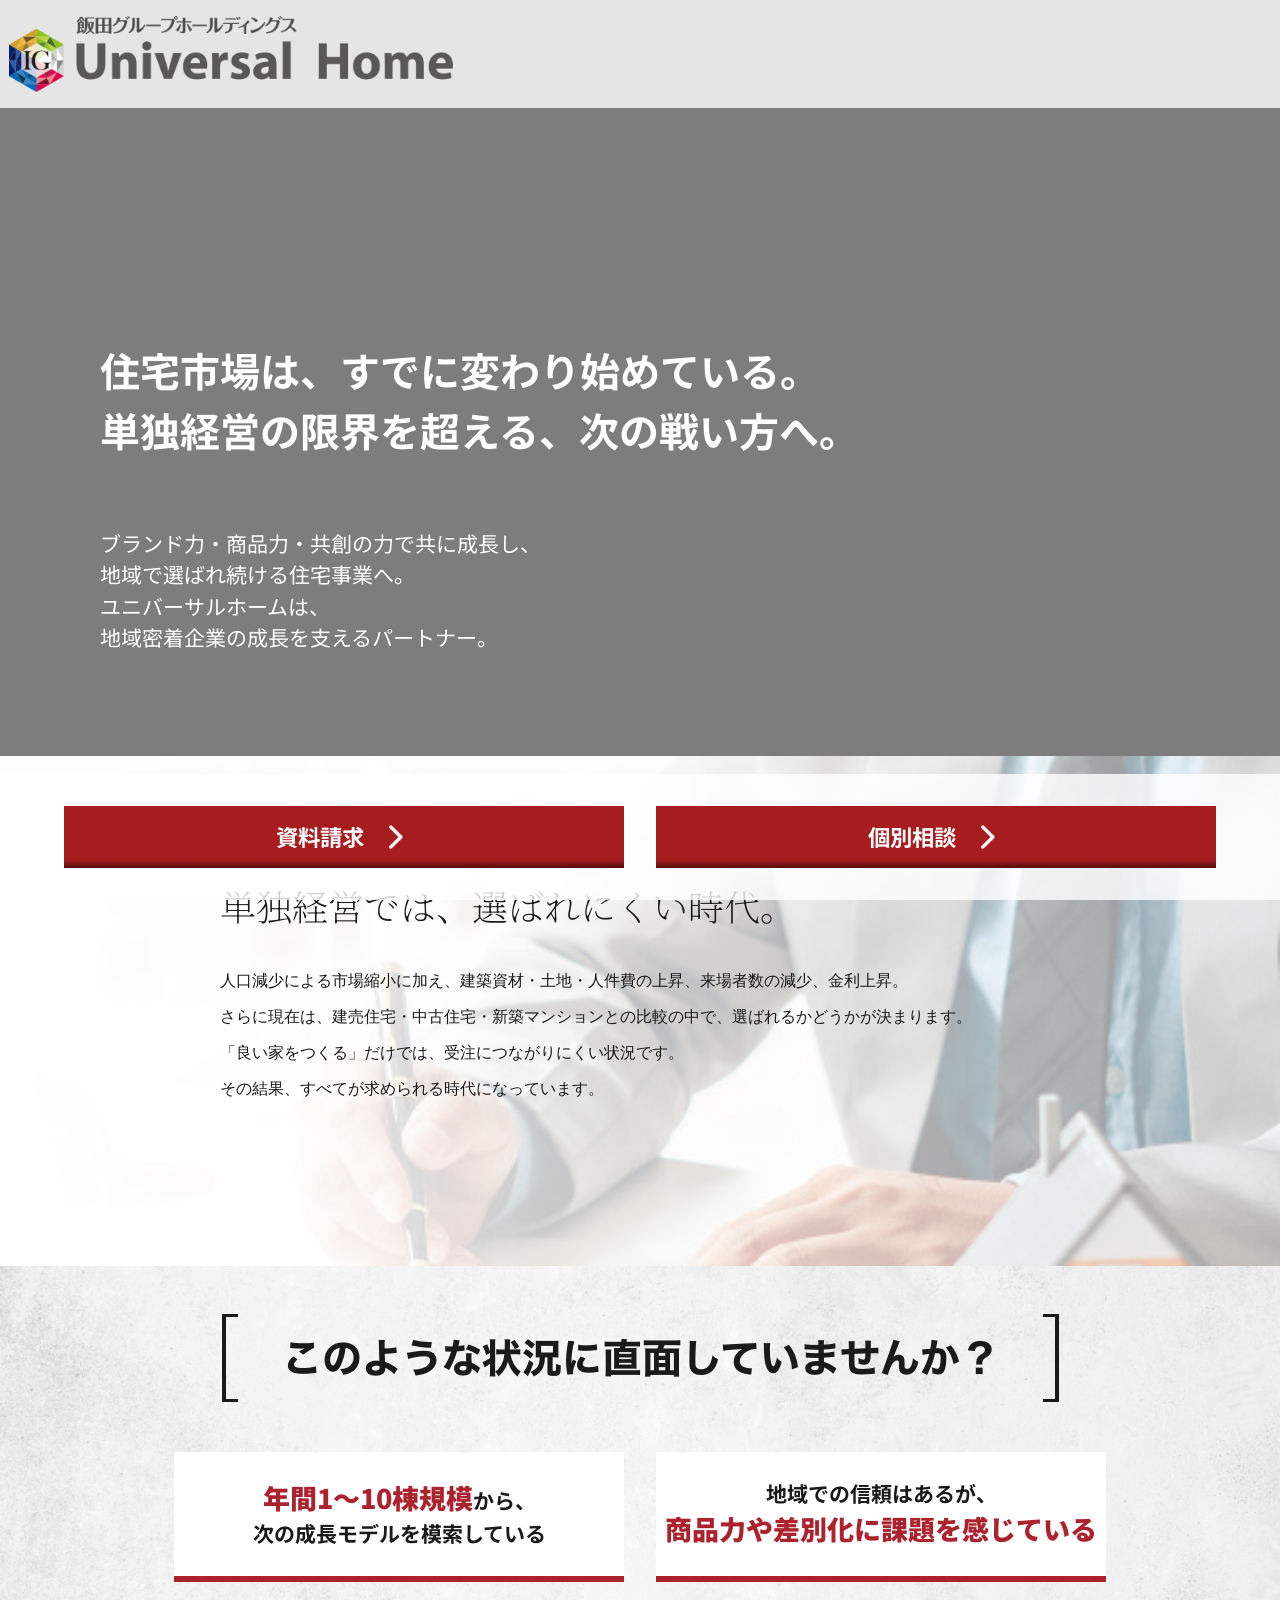
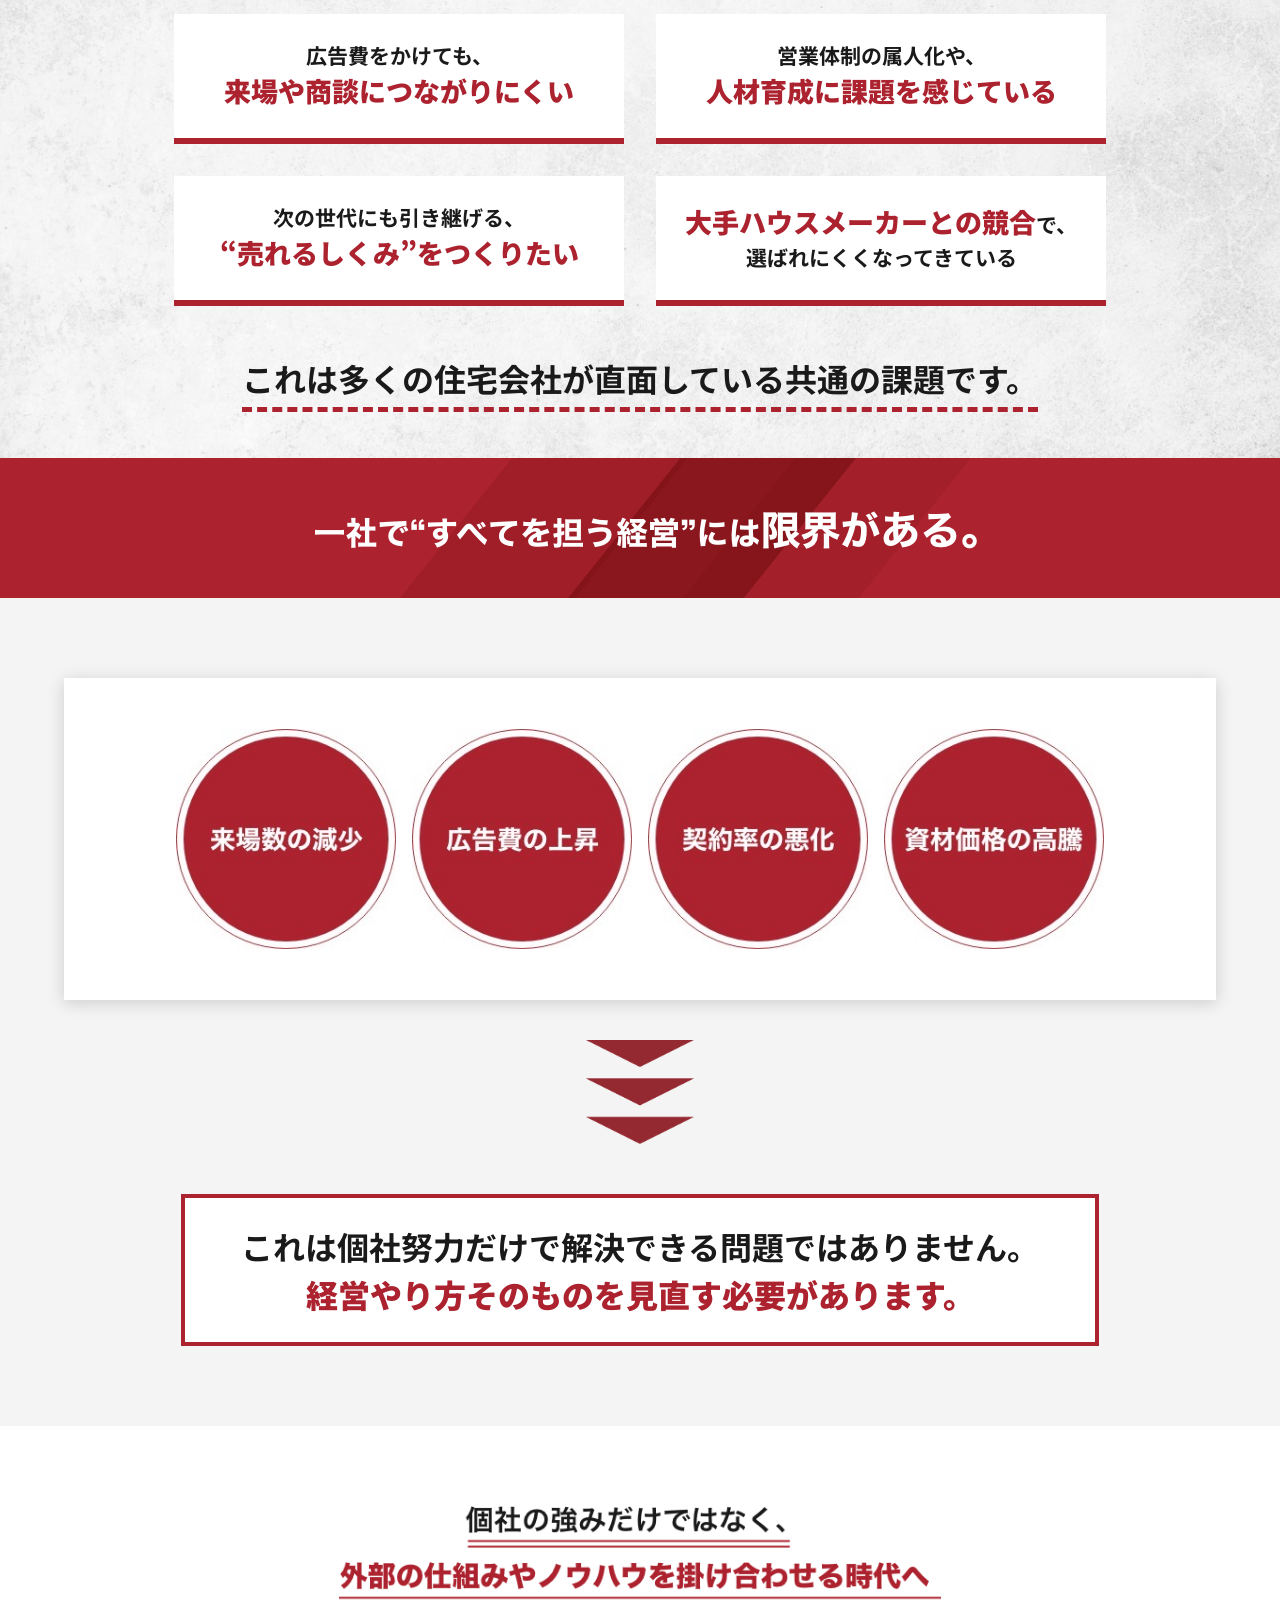
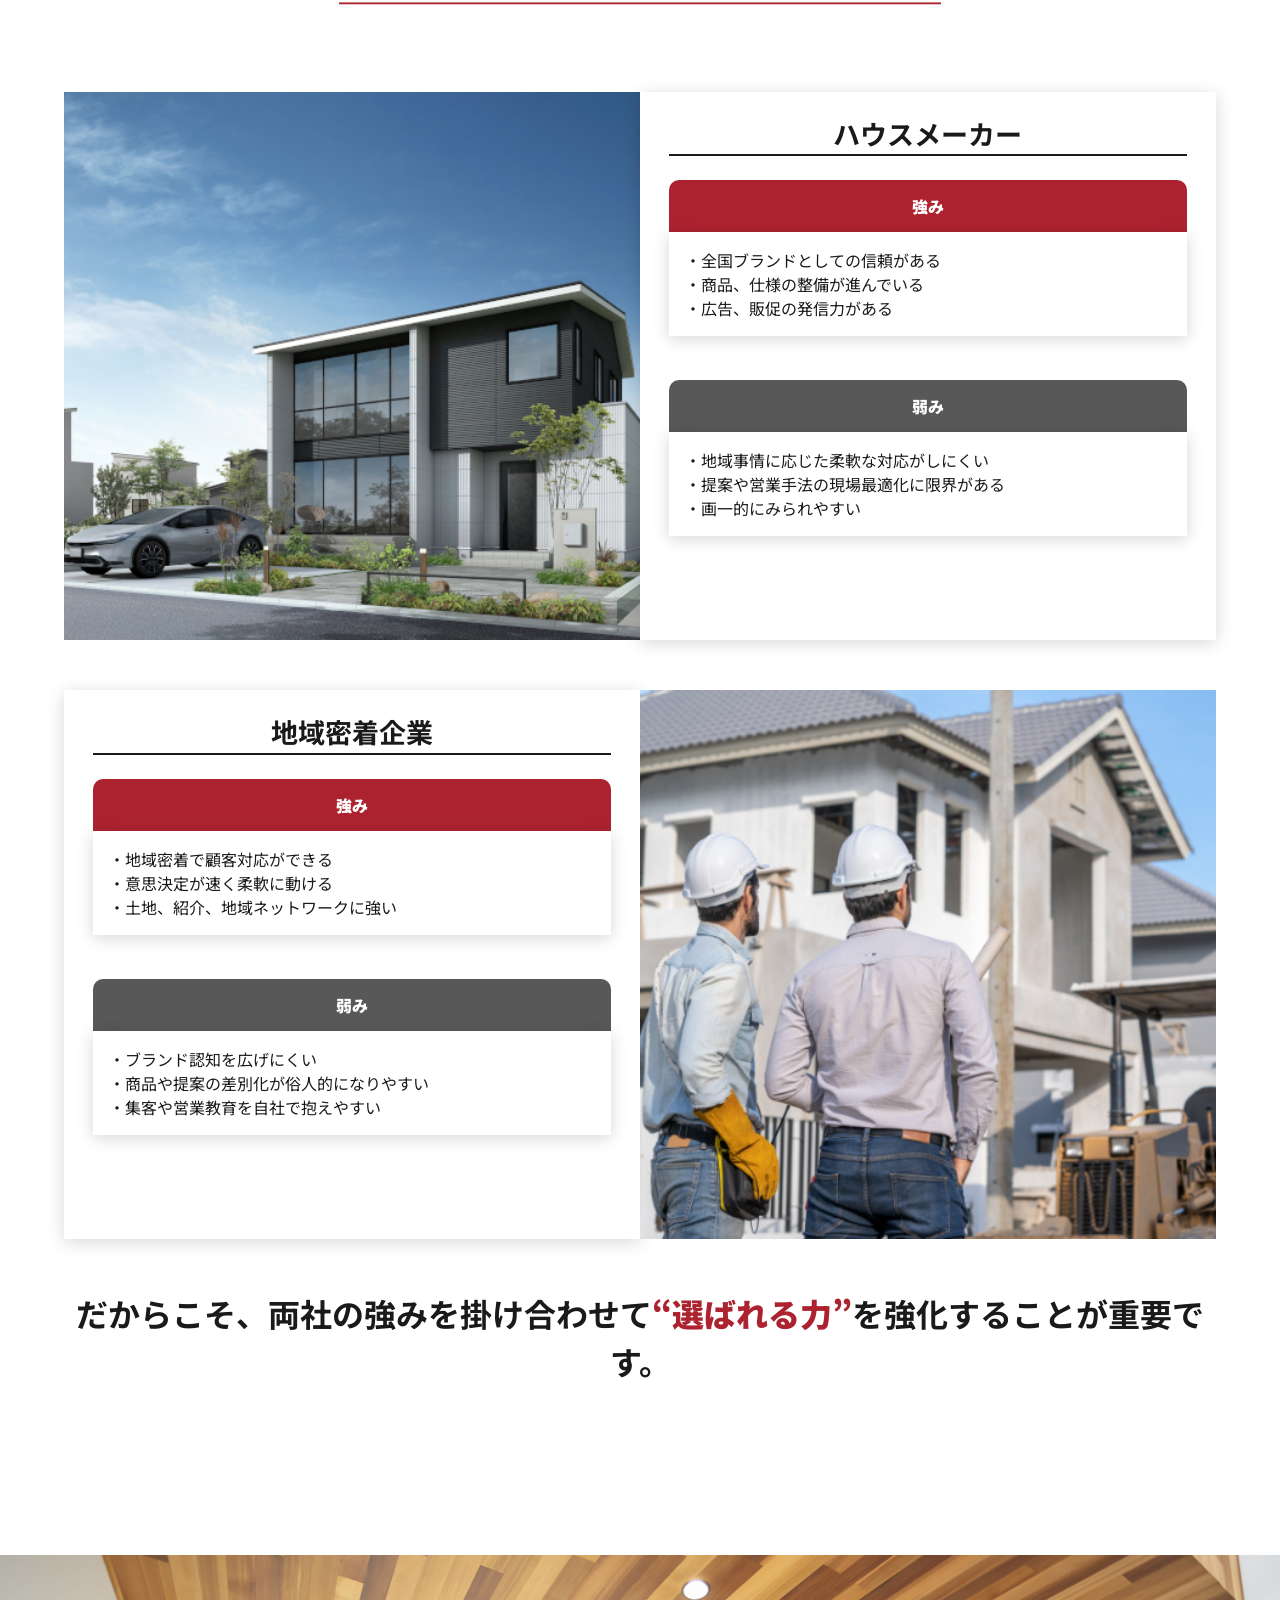
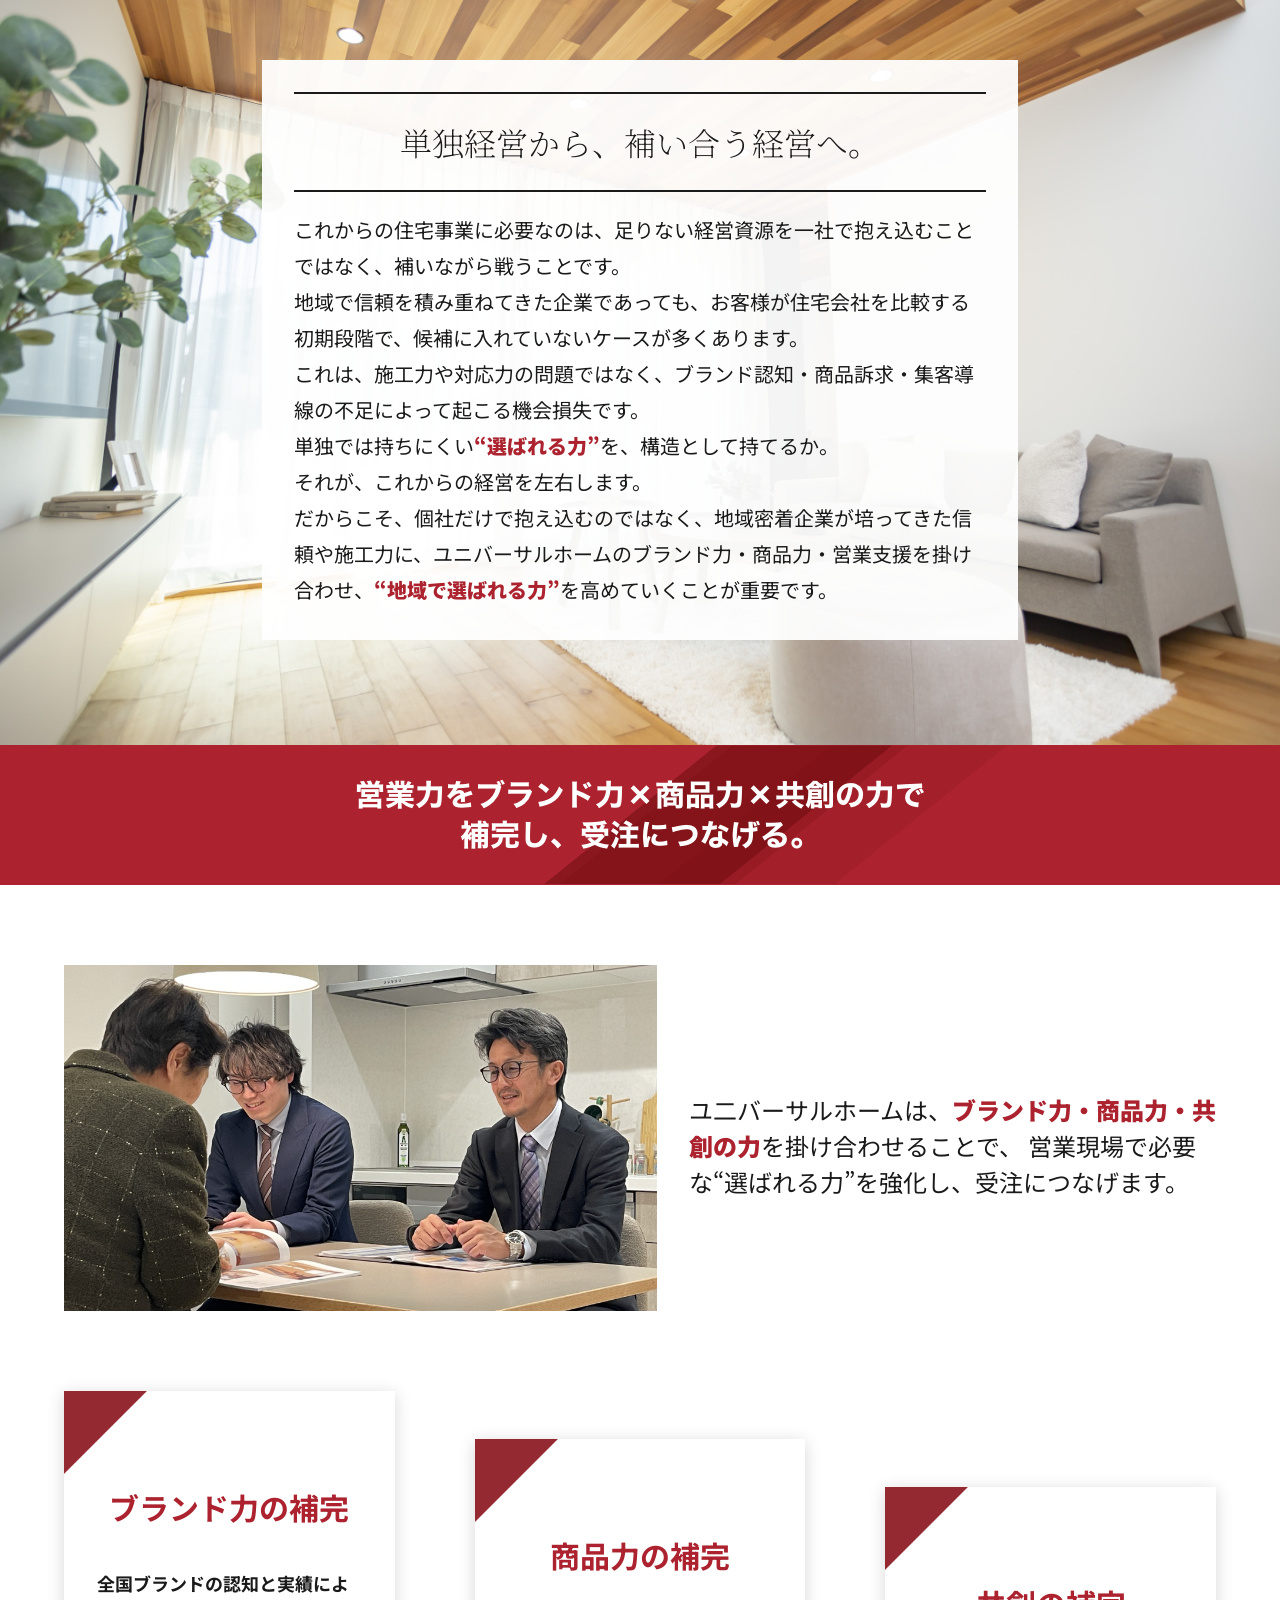
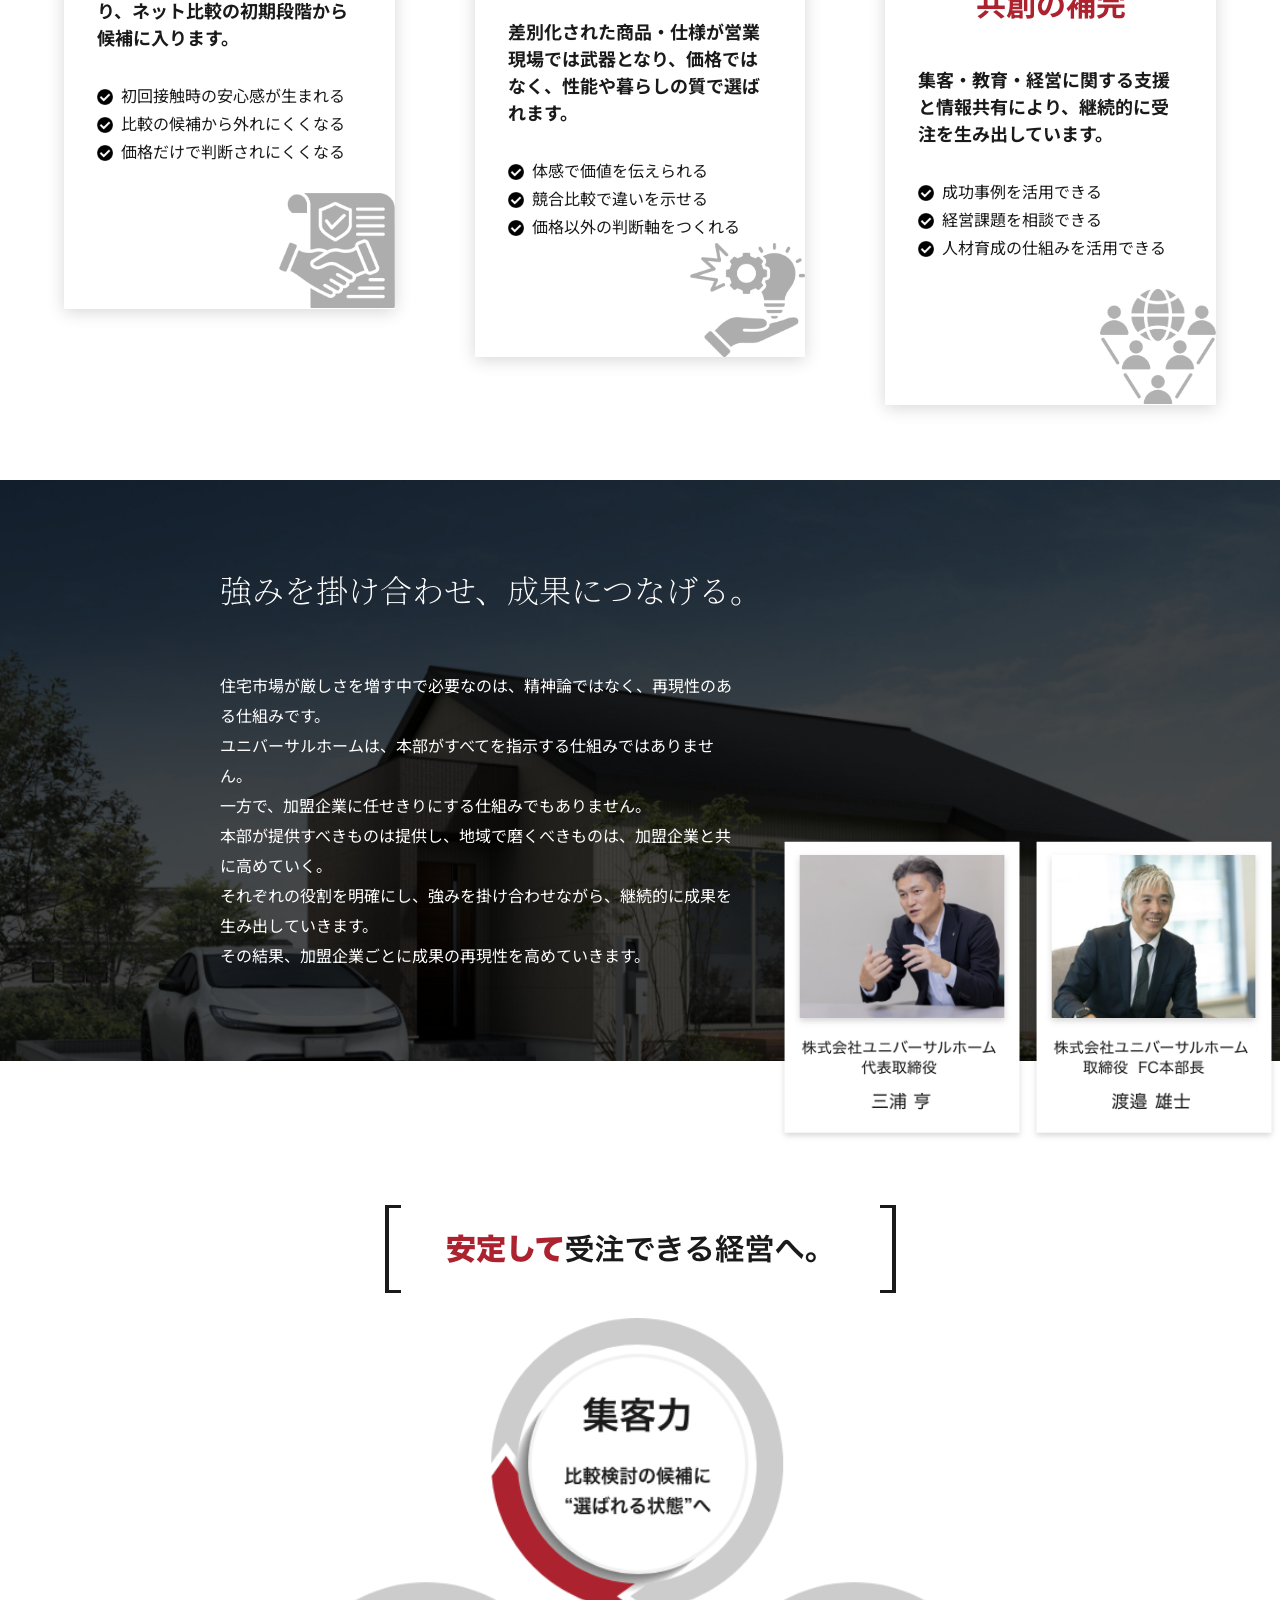
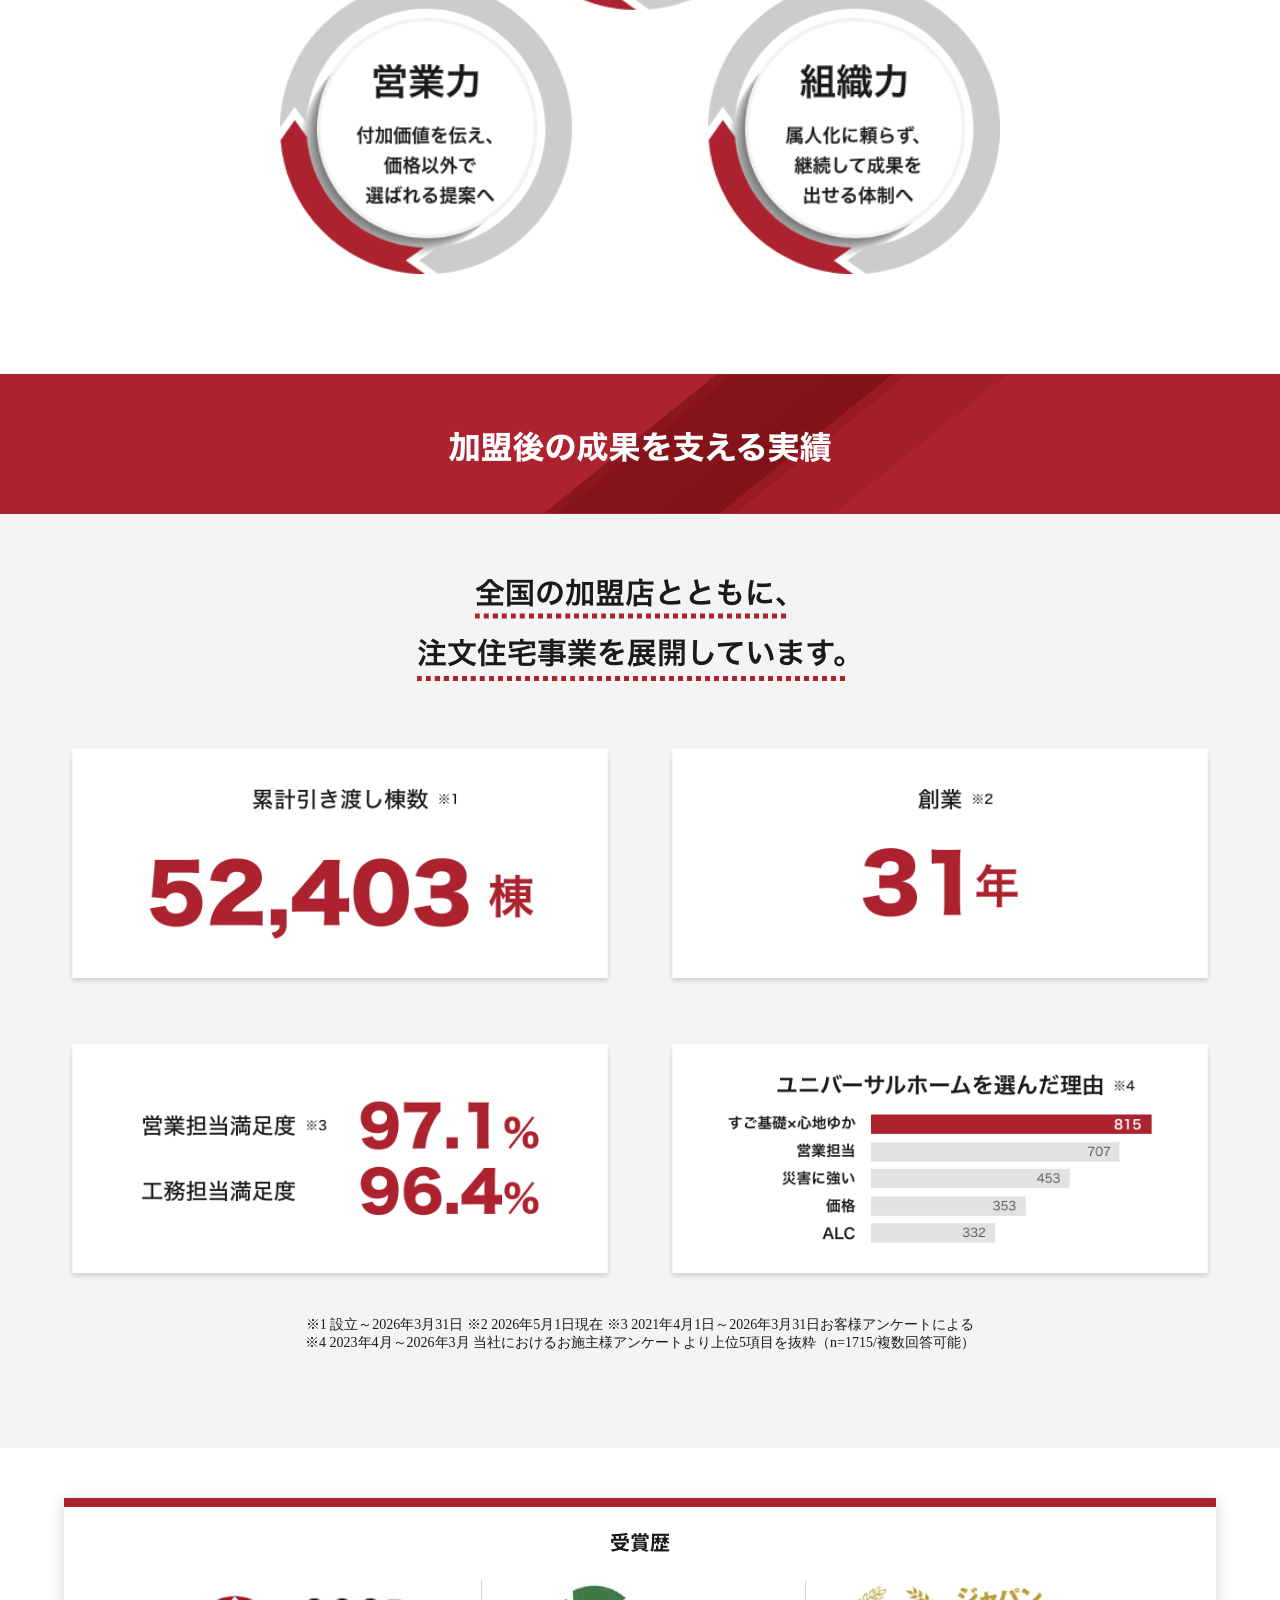
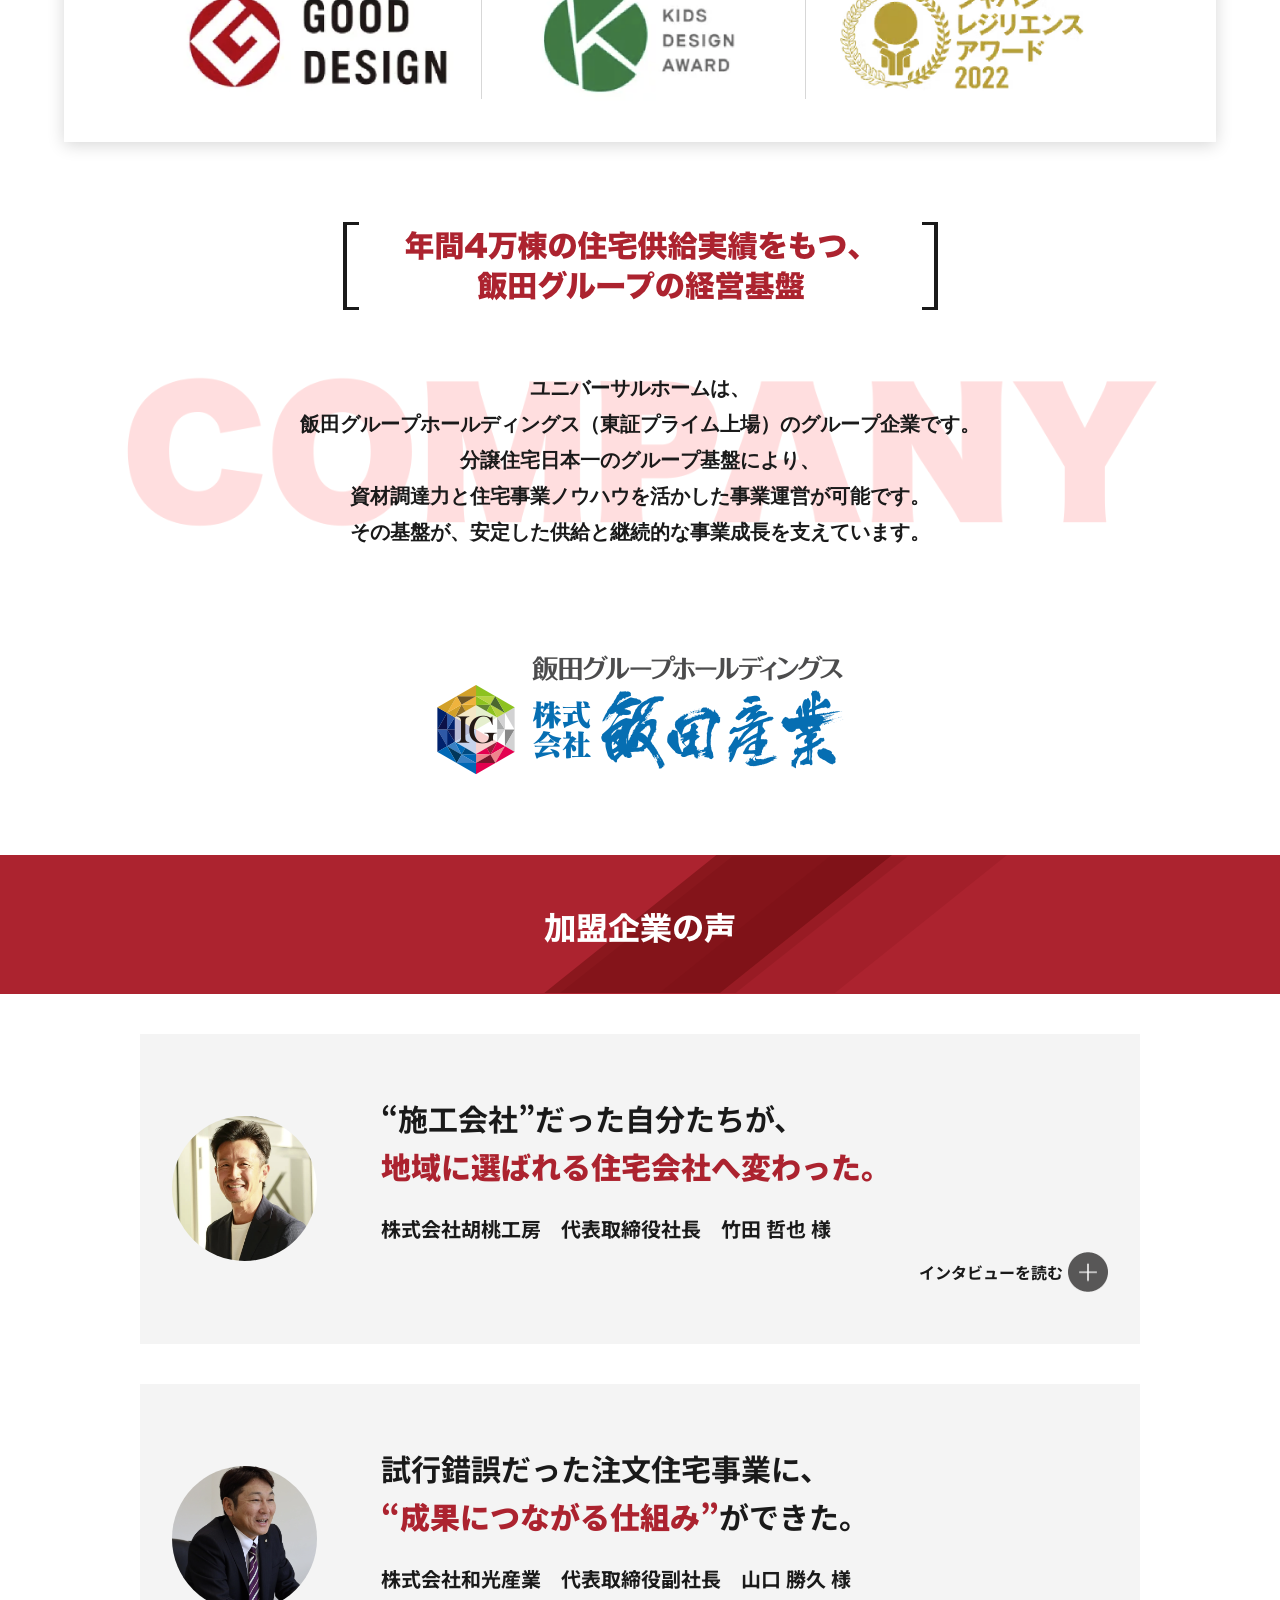
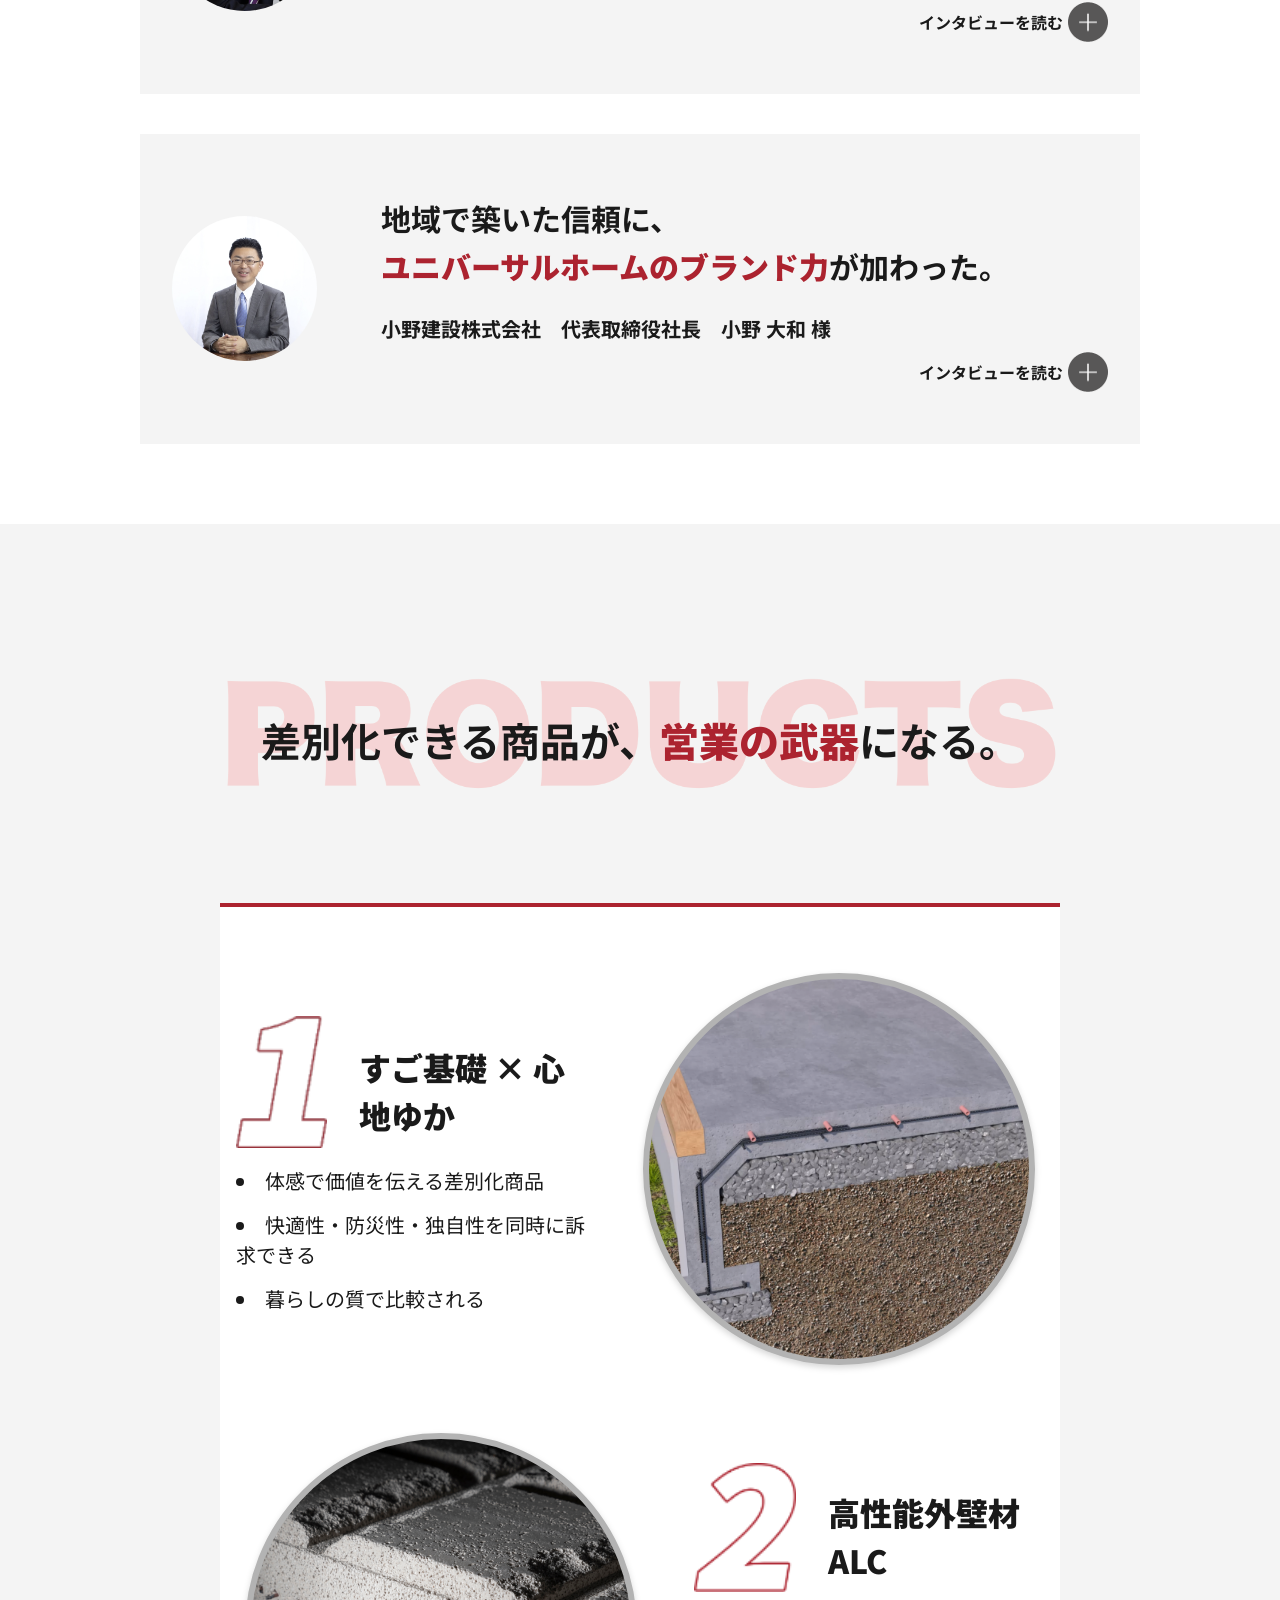
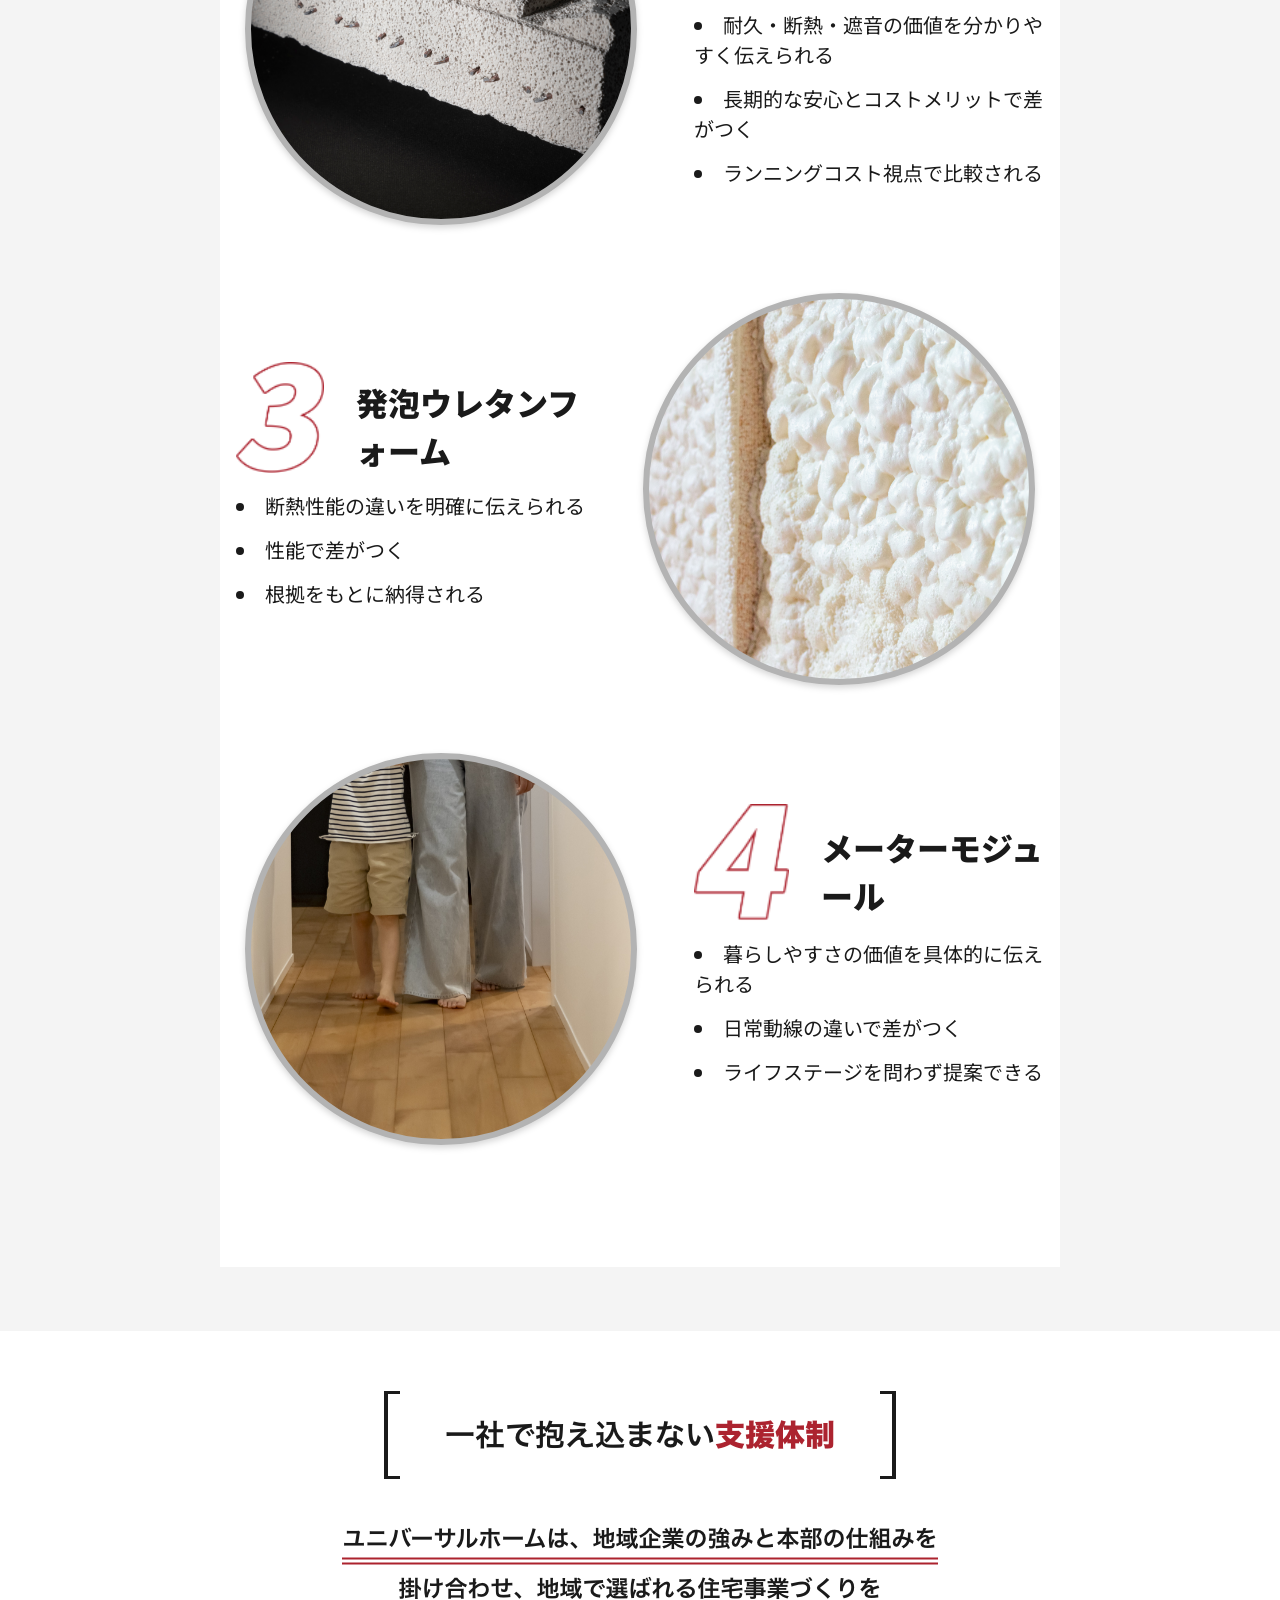
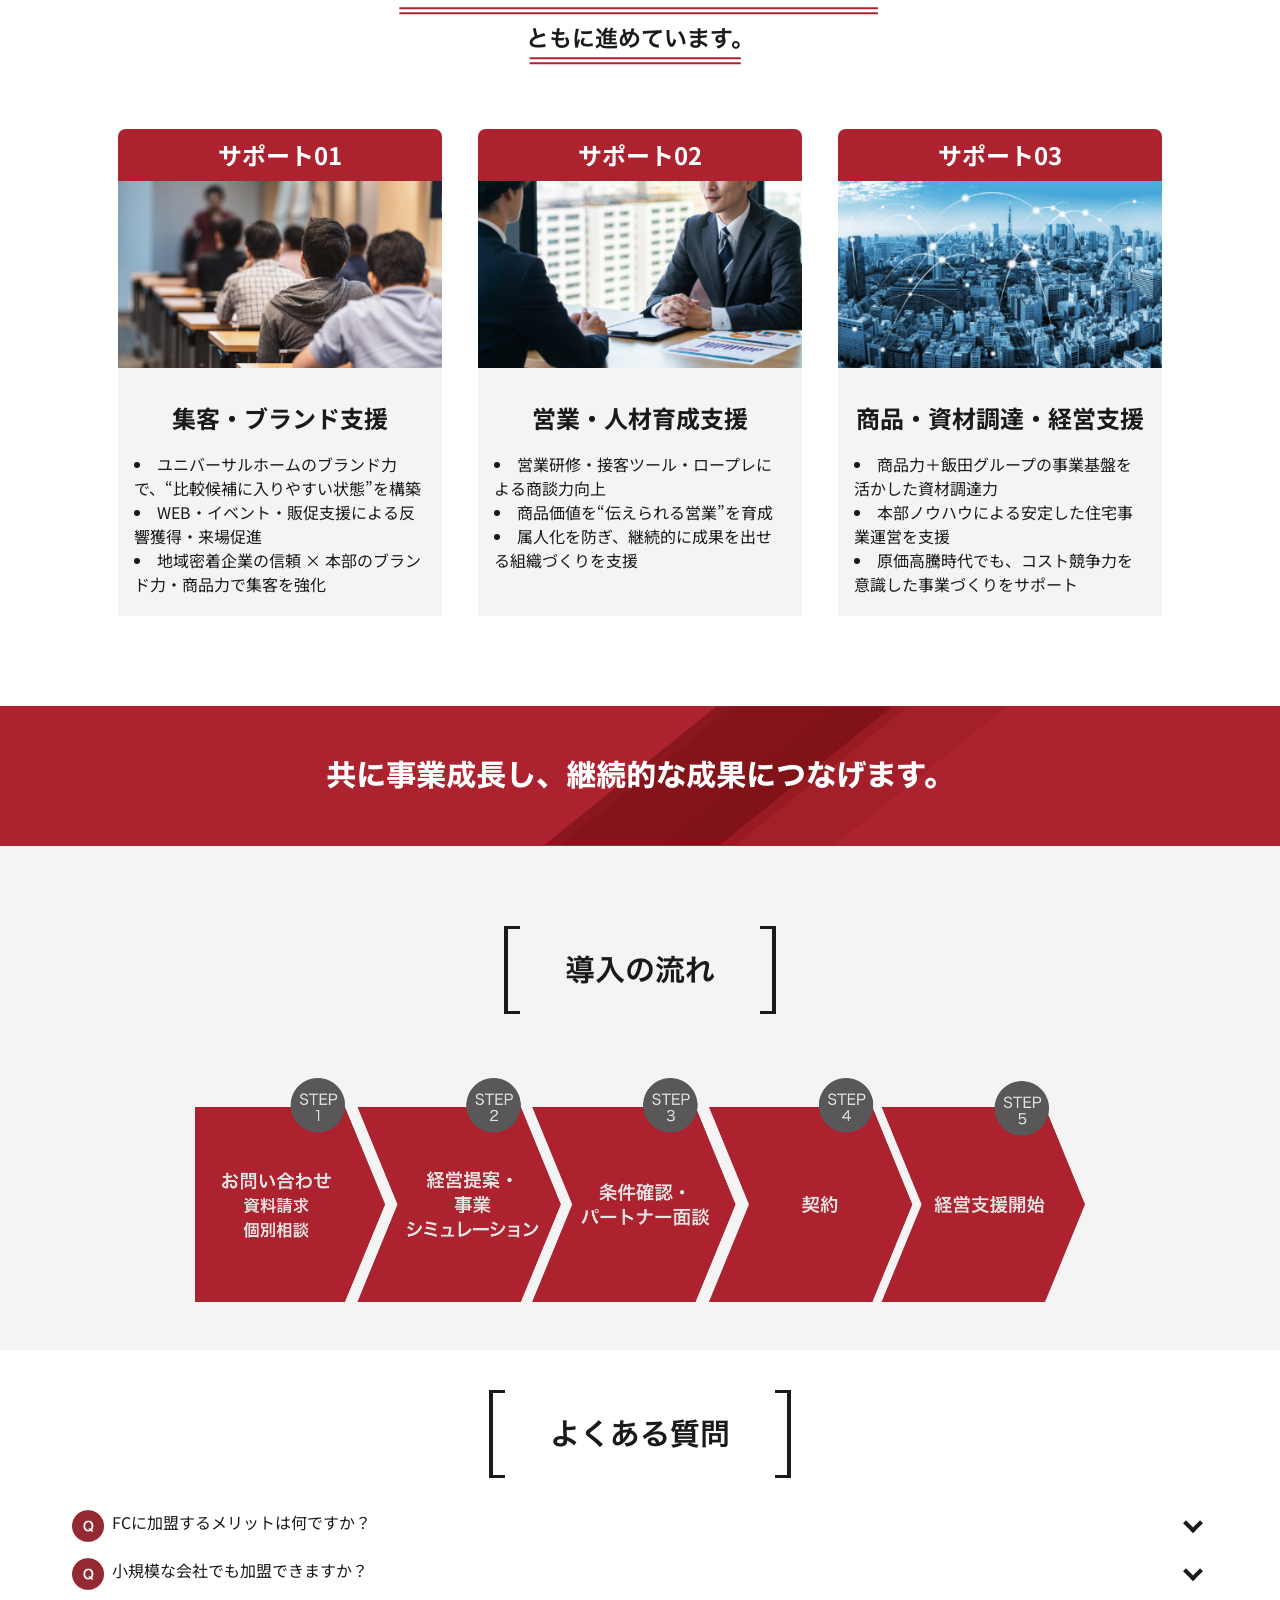
==== commit 85989749: "Add files via upload" ====
--- a/index.html
+++ b/index.html
@@ -16,7 +16,7 @@
     <!--// 以上 //-->
     <meta property="og:site_name" content="ユニバーサルホーム FC加盟法人募集">
     <meta name="twitter:card" content="summary_large_image">
-    <link rel="icon" href="./favicon.ico" type="image/x-icon">
+    <link rel="icon" href="./img/favicon.ico" type="image/x-icon">
     <link rel="stylesheet" href="./css/reset.min.css">
     <link rel="stylesheet" href="./css/style.css">
     <link rel="stylesheet" href="./css/page.css">
